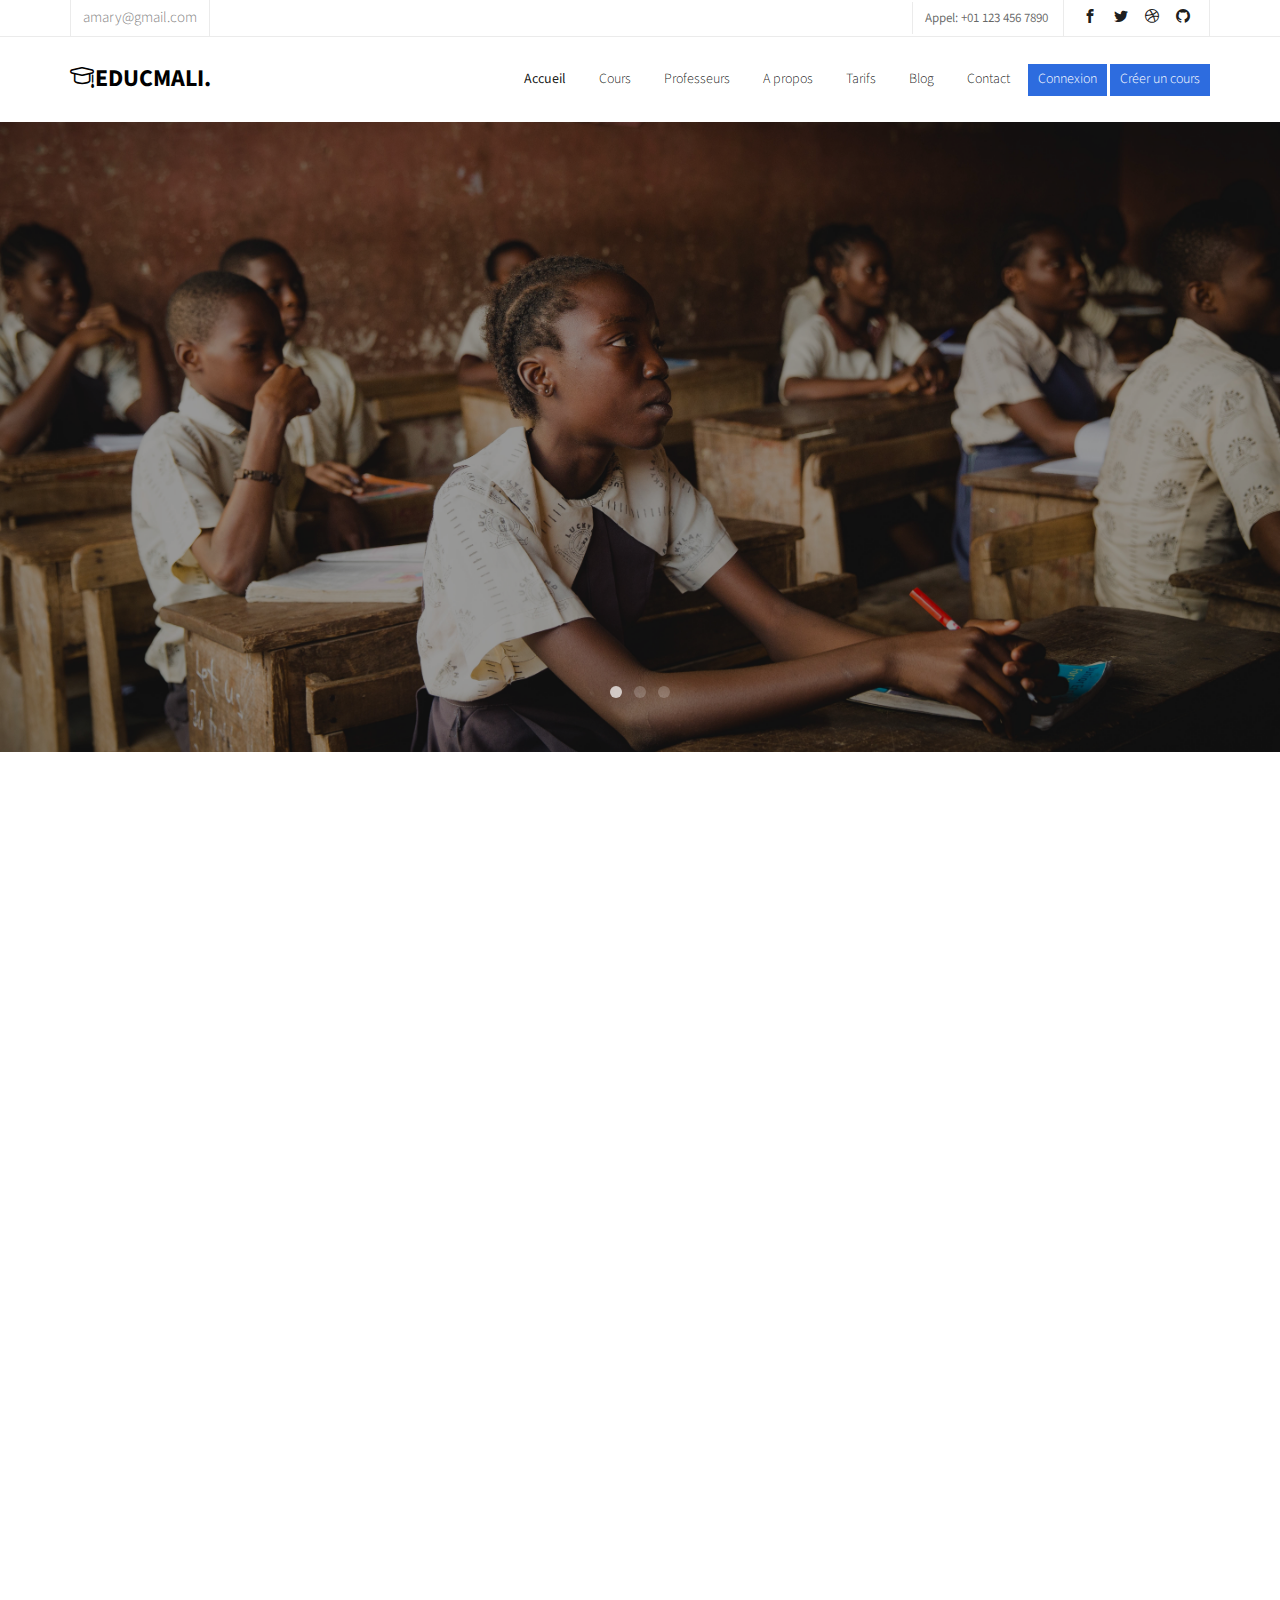
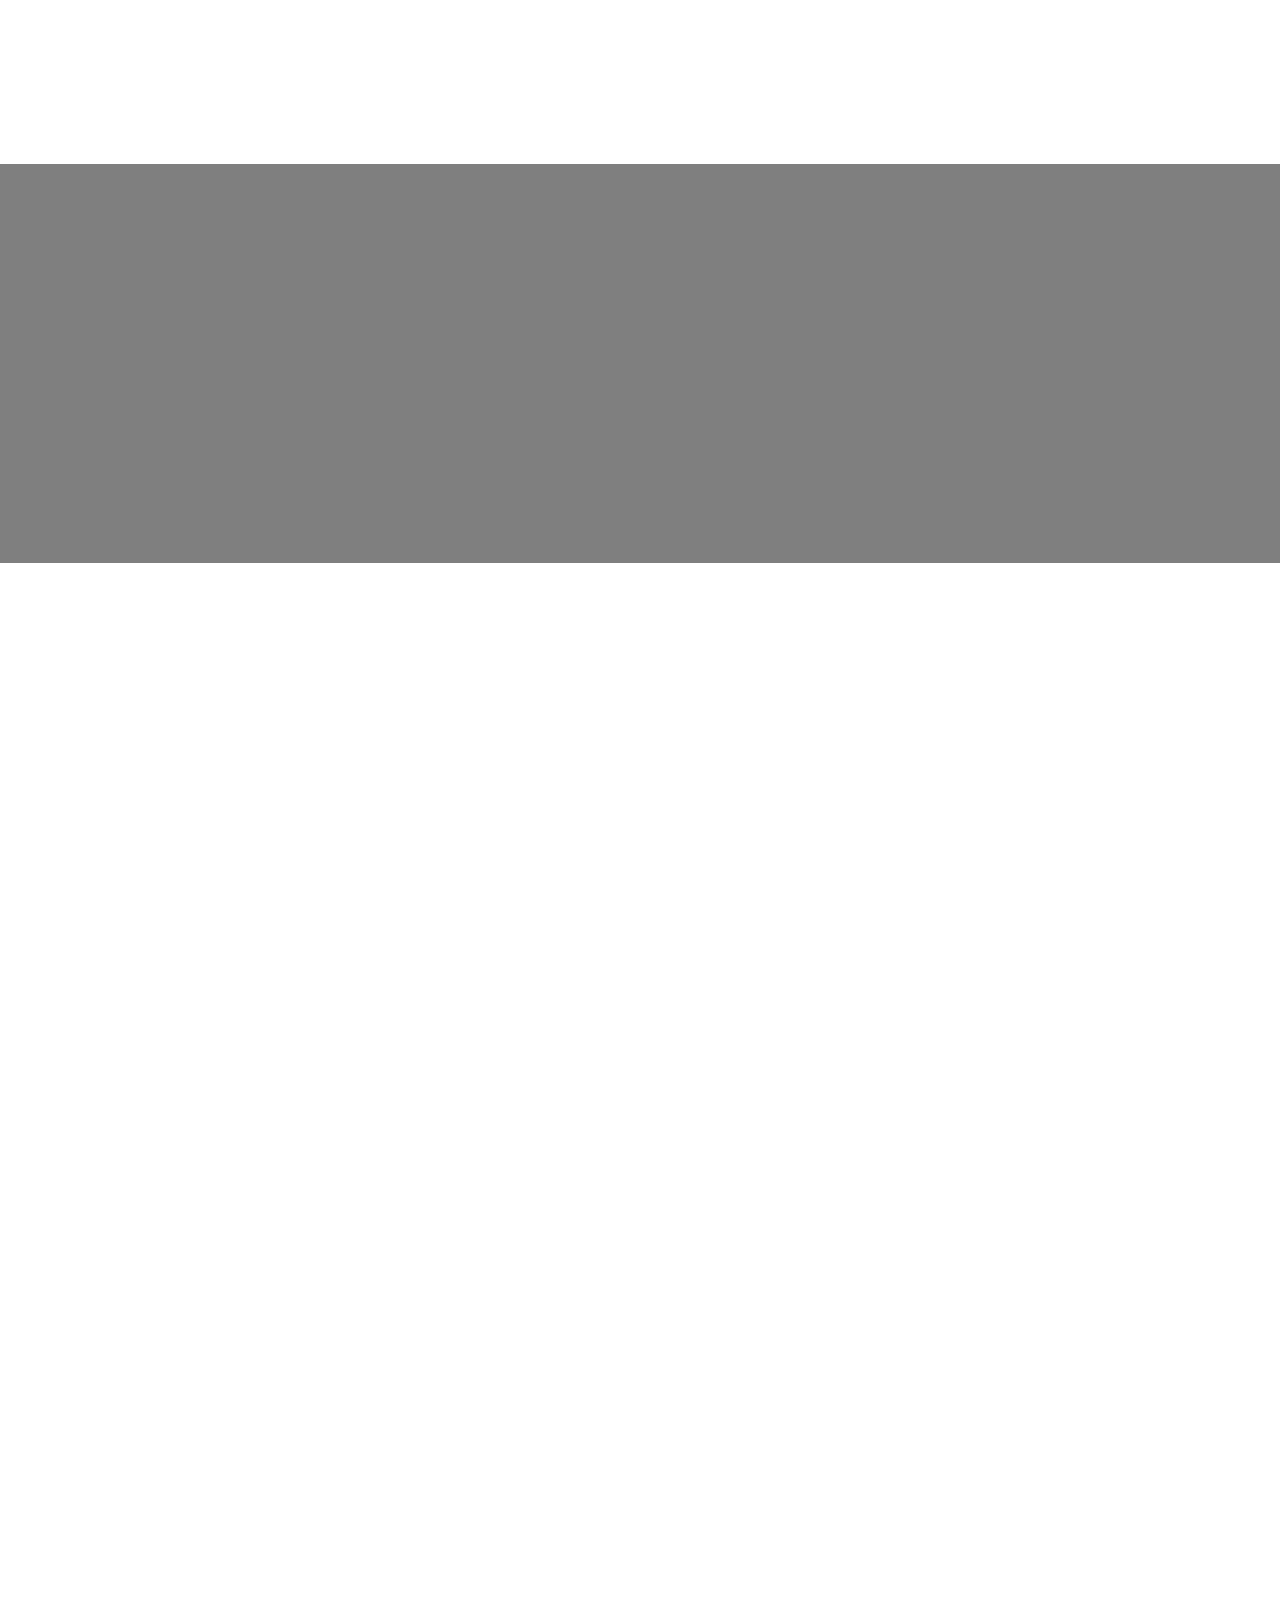
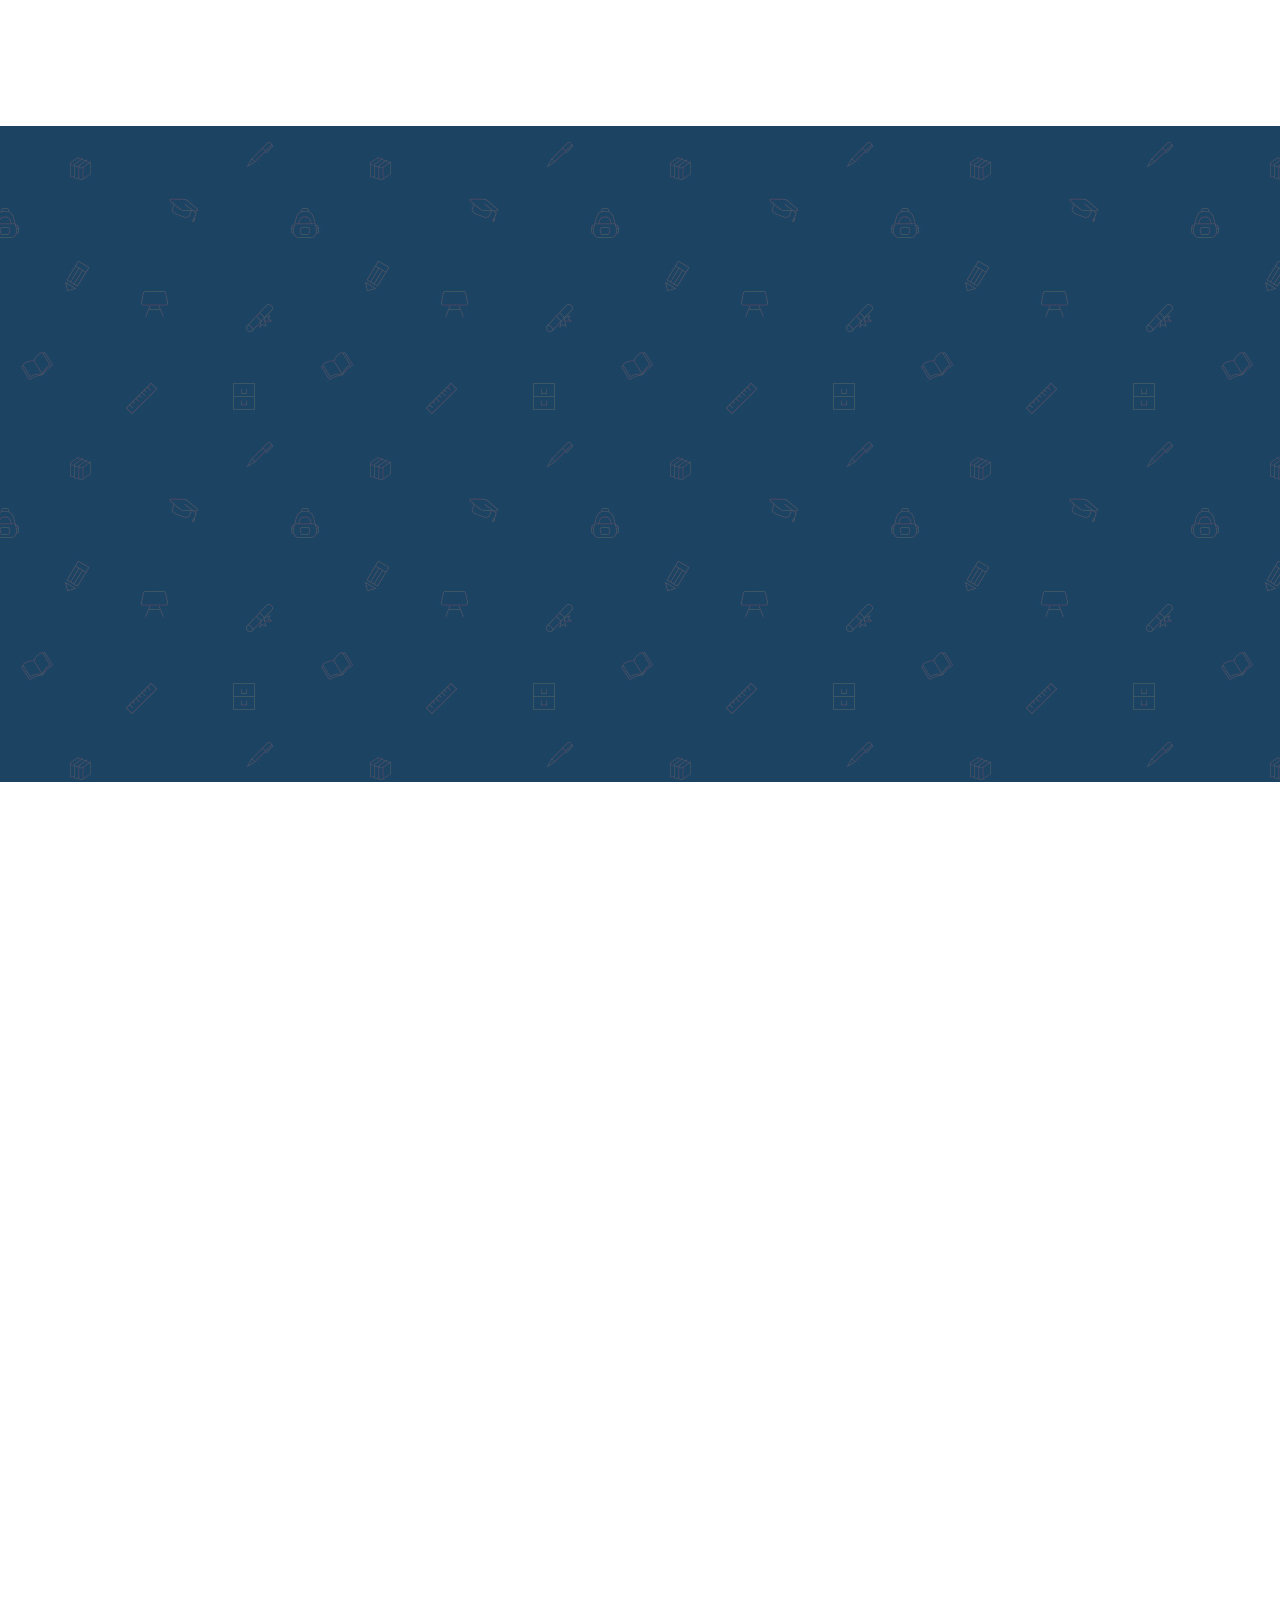
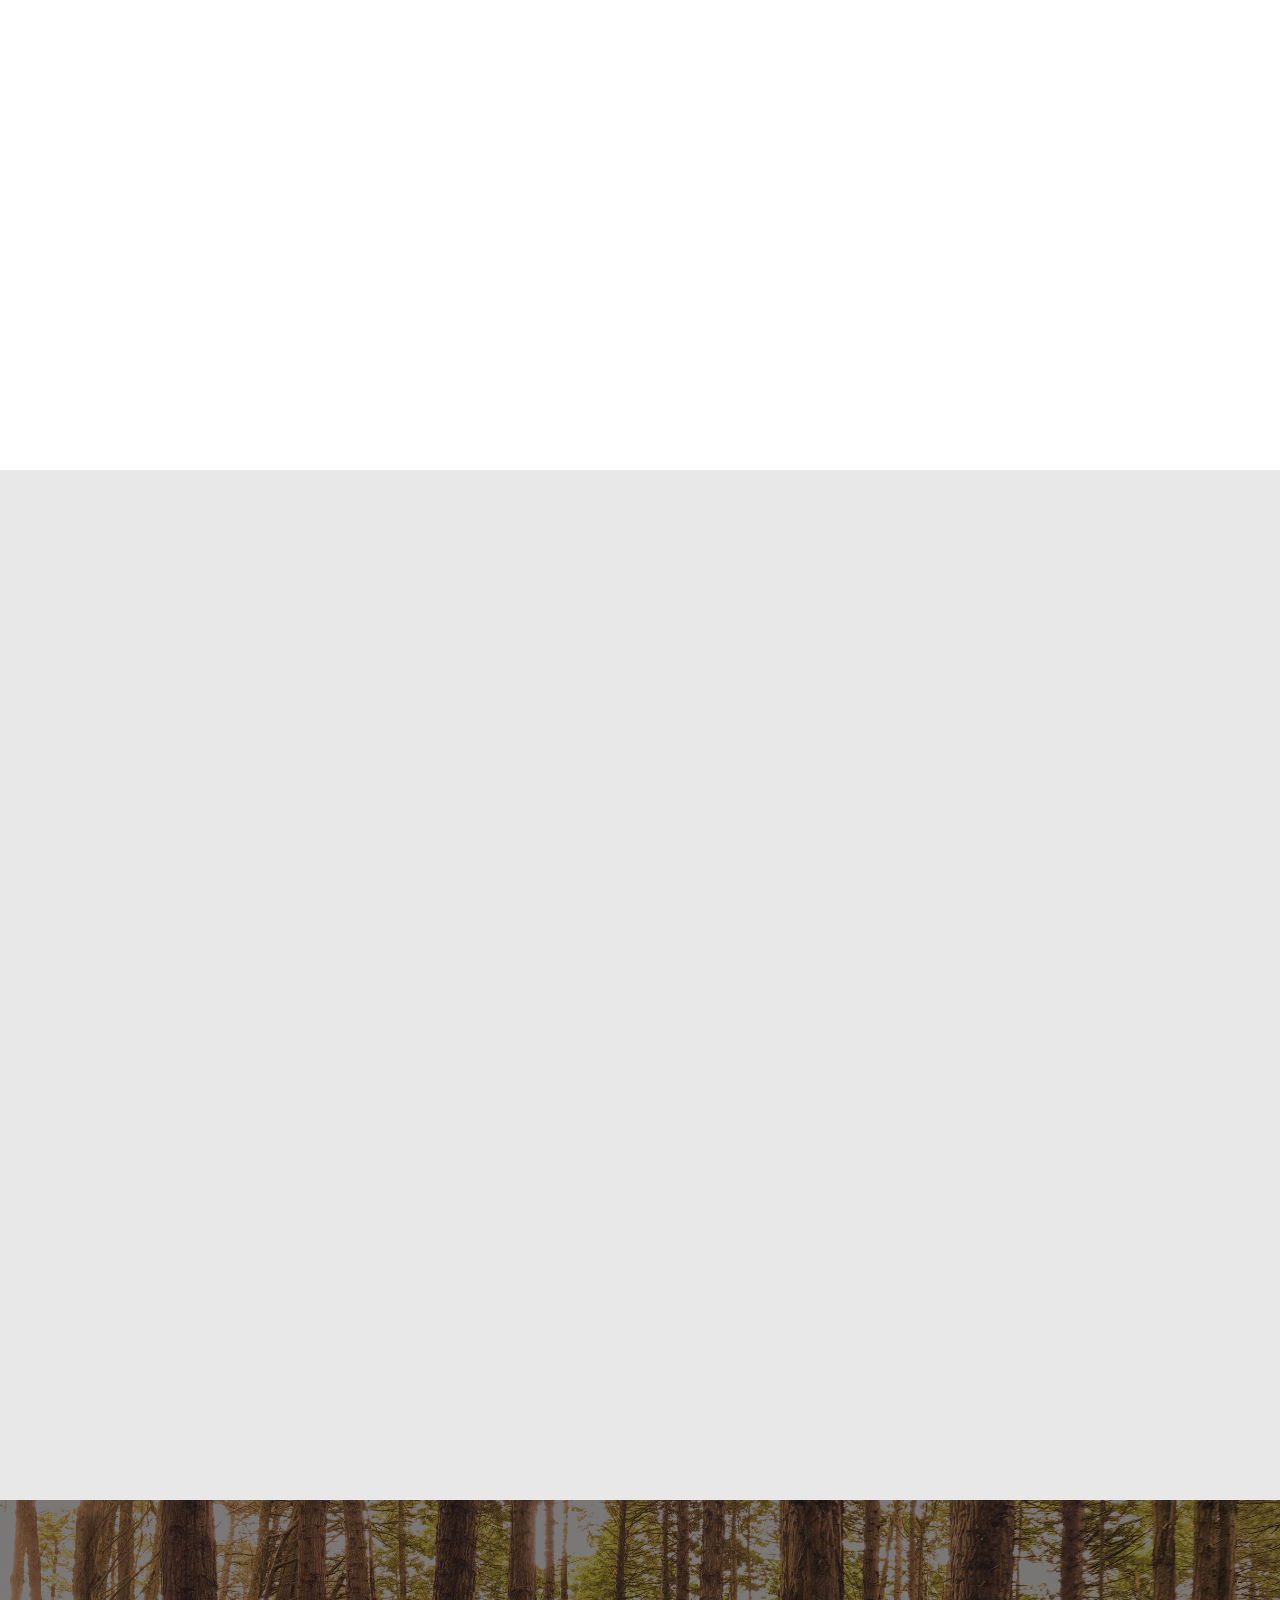
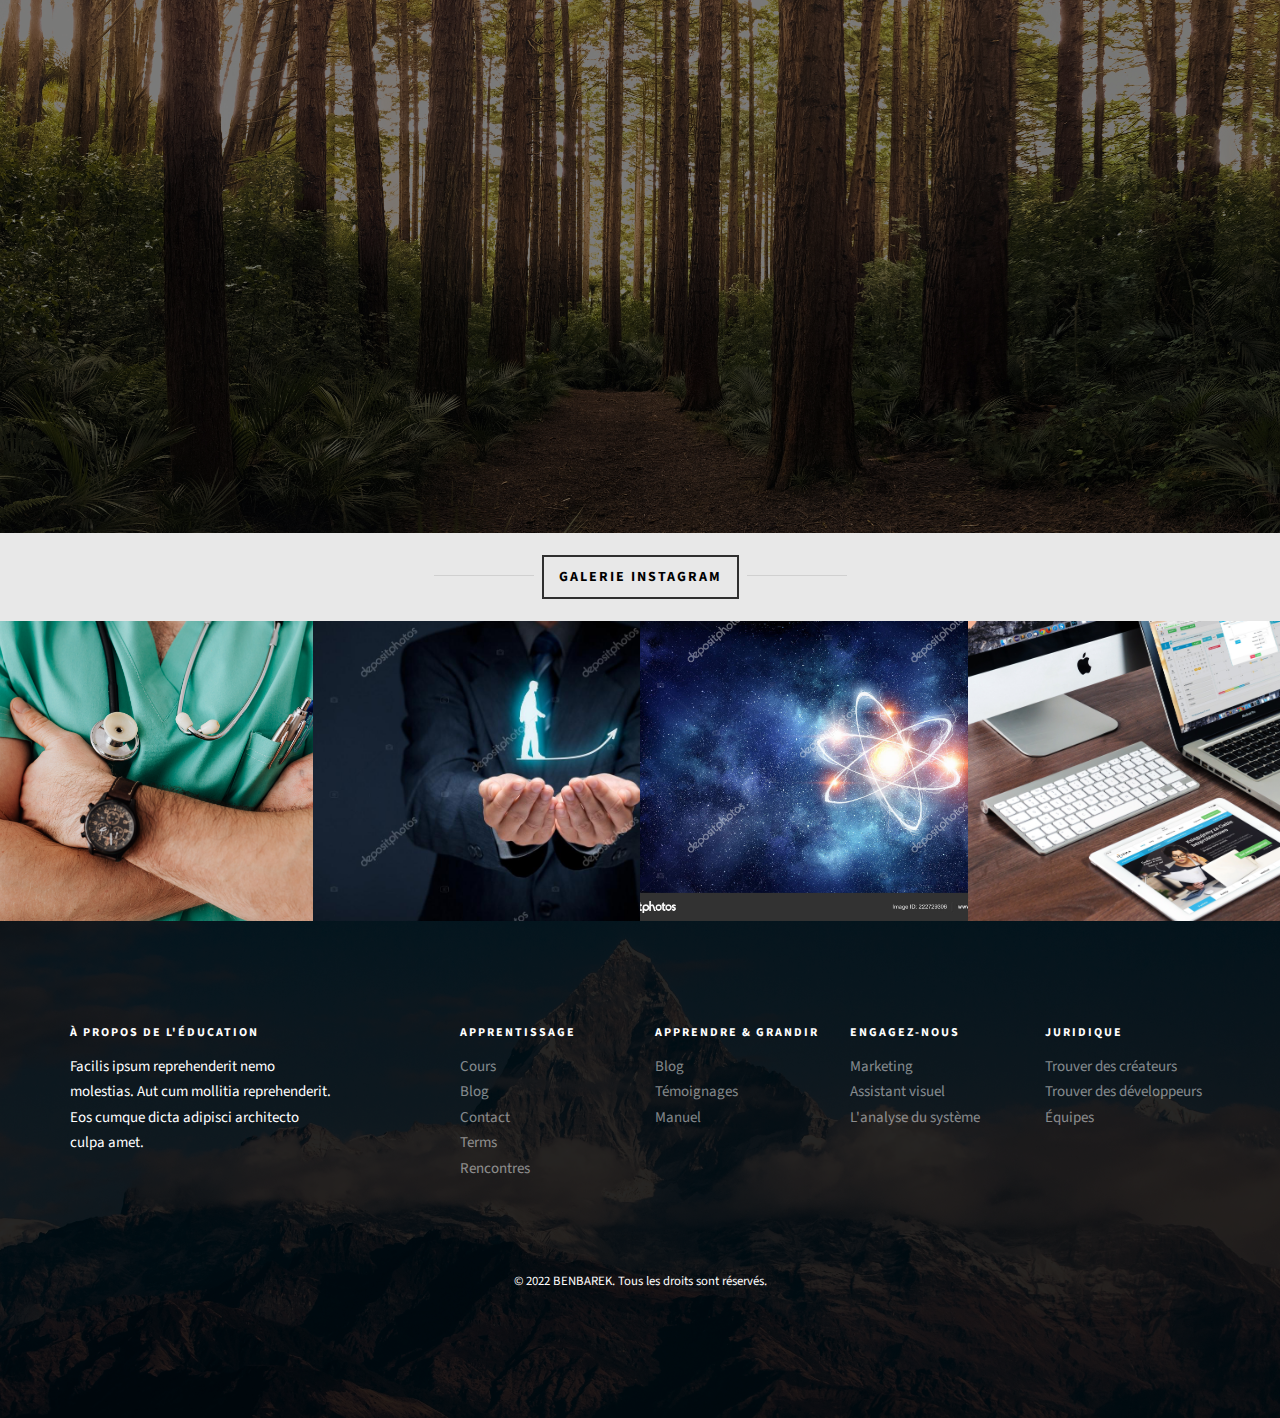
==== index.html @ ee0f5ca6 "tous" ====
<!DOCTYPE HTML>
<html lang="en">
	<head>
	<meta charset="utf-8">
	<meta http-equiv="X-UA-Compatible" content="IE=edge">
	<title>Accueil &mdash; EducMali.co</title>
	<meta name="viewport" content="width=device-width, initial-scale=1">
	<meta name="description" content="Free HTML5 Website Template by freehtml5.co" />
	<meta name="keywords" content="free website templates, free html5, free template, free bootstrap, free website template, html5, css3, mobile first, responsive" />
	<meta name="author" content="freehtml5.co" />

	<!-- 
	//////////////////////////////////////////////////////

	FREE HTML5 TEMPLATE 
	DESIGNED & DEVELOPED by FreeHTML5.co
		
	Website: 		http://freehtml5.co/
	Email: 			info@freehtml5.co
	Twitter: 		http://twitter.com/fh5co
	Facebook: 		https://www.facebook.com/fh5co

	//////////////////////////////////////////////////////
	 -->

  	<!-- Facebook and Twitter integration -->
	<meta property="og:title" content=""/>
	<meta property="og:image" content=""/>
	<meta property="og:url" content=""/>
	<meta property="og:site_name" content=""/>
	<meta property="og:description" content=""/>
	<meta name="twitter:title" content="" />
	<meta name="twitter:image" content="" />
	<meta name="twitter:url" content="" />
	<meta name="twitter:card" content="" />

	<link href="https://fonts.googleapis.com/css?family=Source+Sans+Pro:300,400,600,700" rel="stylesheet">
	<link href="https://fonts.googleapis.com/css?family=Roboto+Slab:300,400" rel="stylesheet">
	
	<!-- Animate.css -->
	<link rel="stylesheet" href="../css/animate.css">
	<!-- Icomoon Icon Fonts-->
	<link rel="stylesheet" href="../css/icomoon.css">
	<!-- Bootstrap  -->
	<link rel="stylesheet" href="../css/bootstrap.css">

	<!-- Magnific Popup -->
	<link rel="stylesheet" href="../css/magnific-popup.css">

	<!-- Owl Carousel  -->
	<link rel="stylesheet" href="../css/owl.carousel.min.css">
	<link rel="stylesheet" href="../css/owl.theme.default.min.css">

	<!-- Flexslider  -->
	<link rel="stylesheet" href="../css/flexslider.css">

	<!-- Pricing -->
	<link rel="stylesheet" href="../css/pricing.css">

	<!-- Theme style  -->
	<link rel="stylesheet" href="../css/style.css">

	<!-- Modernizr JS -->
	<script src="../js/modernizr-2.6.2.min.js"></script>
	<!-- FOR IE9 below -->
	<!--[if lt IE 9]>
	<script src="js/respond.min.js"></script>
	<![endif]-->

	</head>
	<body>
		
	<div class="fh5co-loader"></div>
	
	<div id="page">
	<nav class="fh5co-nav" role="navigation">
		<div class="top">
			<div class="container">
				<div class="row">
					<div class="col-xs-12 text-right">
						<p class="site">amary@gmail.com</p>
						<p class="num">Appel: +01 123 456 7890</p>
						<ul class="fh5co-social">
							<li><a href="#"><i class="icon-facebook2"></i></a></li>
							<li><a href="#"><i class="icon-twitter2"></i></a></li>
							<li><a href="#"><i class="icon-dribbble2"></i></a></li>
							<li><a href="#"><i class="icon-github"></i></a></li>
						</ul>
					</div>
				</div>
			</div>
		</div>
		<div class="top-menu">
			<div class="container">
				<div class="row">
					<div class="col-xs-2">
						<div id="fh5co-logo"><a href="index.html"><i class="icon-study"></i>Educ<span>Mali.</span></a></div>
					</div>
					<div class="col-xs-10 text-right menu-1">
						<ul>
							<li class="active"><a href="index.html">Accueil</a></li>
							<li><a href="pages/courses.html">Cours</a></li>
							<li><a href="pages/teacher.html">Professeurs</a></li>
							<li><a href="pages/about.html">A propos</a></li>
							<li><a href="pages/pricing.html">Tarifs</a></li>
							<li class="has-dropdown">
								<a href="pages/blog.html">Blog</a>
								<ul class="dropdown">
									<li><a href="#">Web Design</a></li>
									<li><a href="#">eCommerce</a></li>
									<li><a href="#">Branding</a></li>
									<li><a href="#">API</a></li>
								</ul>
							</li>
							<li><a href="contact.html">Contact</a></li>
							<li class="btn-cta"><a href="connexion.html"><span>Connexion</span></a></li>
							<li class="btn-cta"><a href="#"><span>Créer un cours</span></a></li>
						</ul>
					</div>
				</div>
				
			</div>
		</div>
	</nav>
	
	<aside id="fh5co-hero">
		<div class="flexslider">
			<ul class="slides">
		   	<li style="background-image: url(images/class.jpg);">
		   		<div class="overlay-gradient"></div>
		   		<div class="container">
		   			<div class="row">
			   			<div class="col-md-8 col-md-offset-2 text-center slider-text">
			   				<div class="slider-text-inner">
			   					<h1>Les racines de l'éducation sont amères, mais le fruit est doux</h1>
									<h2>Présenté par <a href="http://freehtml5.co/" target="_blank">AMARY</a></h2>
									<p><a class="btn btn-primary btn-lg" href="#">Commencez à apprendre maintenant!</a></p>
			   				</div>
			   			</div>
			   		</div>
		   		</div>
		   	</li>
		   	<li style="background-image: url(images/action.jpg);">
		   		<div class="overlay-gradient"></div>
		   		<div class="container">
		   			<div class="row">
			   			<div class="col-md-8 col-md-offset-2 text-center slider-text">
			   				<div class="slider-text-inner">
			   					<h1>Le grand but de l'éducation n'est pas la connaissance, mais l'action</h1>
									<h2>Présenté par <a href="http://freehtml5.co/" target="_blank">AMARY</a></h2>
									<p><a class="btn btn-primary btn-lg btn-learn" href="#">Commencez à apprendre maintenant!</a></p>
			   				</div>
			   			</div>
			   		</div>
		   		</div>
		   	</li>
		   	<li style="background-image: url(images/apprendre.jpg);">
		   		<div class="overlay-gradient"></div>
		   		<div class="container">
		   			<div class="row">
			   			<div class="col-md-8 col-md-offset-2 text-center slider-text">
			   				<div class="slider-text-inner">
			   					<h1>Nous vous aidons à apprendre de nouvelles choses</h1>
									<h2>Présenté par <a href="http://freehtml5.co/" target="_blank">AMARY</a></h2>
									<p><a class="btn btn-primary btn-lg btn-learn" href="#">Commencez à apprendre maintenant!</a></p>
			   				</div>
			   			</div>
			   		</div>
		   		</div>
		   	</li>		   	
		  	</ul>
	  	</div>
	</aside>

	<div id="fh5co-course-categories">
		<div class="container">
			<div class="row animate-box">
				<div class="col-md-6 col-md-offset-3 text-center fh5co-heading">
					<h2>Catégories de cours</h2>
					<p>Dignissimos asperiores vitae velit veniam totam fuga molestias accusamus alias autem provident. Odit ab aliquam dolor eius.</p>
				</div>
			</div>
			<div class="row">
				<div class="col-md-3 col-sm-6 text-center animate-box">
					<div class="services">
						<span class="icon">
							<i class="icon-shop"></i>
						</span>
						<div class="desc">
							<h3><a href="#">Business</a></h3>
							<p>Dignissimos asperiores vitae velit veniam totam fuga molestias accusamus alias autem provident. Odit ab aliquam dolor eius.</p>
						</div>
					</div>
				</div>
				<div class="col-md-3 col-sm-6 text-center animate-box">
					<div class="services">
						<span class="icon">
							<i class="icon-heart4"></i>
						</span>
						<div class="desc">
							<h3><a href="#">Santé &amp; Psychologie</a></h3>
							<p>Dignissimos asperiores vitae velit veniam totam fuga molestias accusamus alias autem provident. Odit ab aliquam dolor eius.</p>
						</div>
					</div>
				</div>
				<div class="col-md-3 col-sm-6 text-center animate-box">
					<div class="services">
						<span class="icon">
							<i class="icon-banknote"></i>
						</span>
						<div class="desc">
							<h3><a href="#">Comptabilité</a></h3>
							<p>Dignissimos asperiores vitae velit veniam totam fuga molestias accusamus alias autem provident. Odit ab aliquam dolor eius.</p>
						</div>
					</div>
				</div>
				<div class="col-md-3 col-sm-6 text-center animate-box">
					<div class="services">
						<span class="icon">
							<i class="icon-lab2"></i>
						</span>
						<div class="desc">
							<h3><a href="#">Science &amp; Technologie</a></h3>
							<p>Dignissimos asperiores vitae velit veniam totam fuga molestias accusamus alias autem provident. Odit ab aliquam dolor eius.</p>
						</div>
					</div>
				</div>
				<div class="col-md-3 col-sm-6 text-center animate-box">
					<div class="services">
						<span class="icon">
							<i class="icon-photo"></i>
						</span>
						<div class="desc">
							<h3><a href="#">Art &amp; Media</a></h3>
							<p>Dignissimos asperiores vitae velit veniam totam fuga molestias accusamus alias autem provident. Odit ab aliquam dolor eius.</p>
						</div>
					</div>
				</div>
				<div class="col-md-3 col-sm-6 text-center animate-box">
					<div class="services">
						<span class="icon">
							<i class="icon-home-outline"></i>
						</span>
						<div class="desc">
							<h3><a href="#">Immobilier</a></h3>
							<p>Dignissimos asperiores vitae velit veniam totam fuga molestias accusamus alias autem provident. Odit ab aliquam dolor eius.</p>
						</div>
					</div>
				</div>
				<div class="col-md-3 col-sm-6 text-center animate-box">
					<div class="services">
						<span class="icon">
							<i class="icon-bubble3"></i>
						</span>
						<div class="desc">
							<h3><a href="#">Langue</a></h3>
							<p>Dignissimos asperiores vitae velit veniam totam fuga molestias accusamus alias autem provident. Odit ab aliquam dolor eius.</p>
						</div>
					</div>
				</div>
				<div class="col-md-3 col-sm-6 text-center animate-box">
					<div class="services">
						<span class="icon">
							<i class="icon-world"></i>
						</span>
						<div class="desc">
							<h3><a href="#">Web &amp; Programmation</a></h3>
							<p>Dignissimos asperiores vitae velit veniam totam fuga molestias accusamus alias autem provident. Odit ab aliquam dolor eius.</p>
						</div>
					</div>
				</div>
			</div>
		</div>
	</div>

	<div id="fh5co-counter" class="fh5co-counters" style="background-image: url(images/montagne.jpg);" data-stellar-background-ratio="0.5">
		<div class="overlay"></div>
		<div class="container">
			<div class="row">
				<div class="col-md-10 col-md-offset-1">
					<div class="row">
						<div class="col-md-3 col-sm-6 text-center animate-box">
							<span class="icon"><i class="icon-world"></i></span>
							<span class="fh5co-counter js-counter" data-from="0" data-to="3297" data-speed="5000" data-refresh-interval="50"></span>
							<span class="fh5co-counter-label">Abonnés étrangers</span>
						</div>
						<div class="col-md-3 col-sm-6 text-center animate-box">
							<span class="icon"><i class="icon-study"></i></span>
							<span class="fh5co-counter js-counter" data-from="0" data-to="3700" data-speed="5000" data-refresh-interval="50"></span>
							<span class="fh5co-counter-label">Étudiants inscrits</span>
						</div>
						<div class="col-md-3 col-sm-6 text-center animate-box">
							<span class="icon"><i class="icon-bulb"></i></span>
							<span class="fh5co-counter js-counter" data-from="0" data-to="5034" data-speed="5000" data-refresh-interval="50"></span>
							<span class="fh5co-counter-label">Cours terminés</span>
						</div>
						<div class="col-md-3 col-sm-6 text-center animate-box">
							<span class="icon"><i class="icon-head"></i></span>
							<span class="fh5co-counter js-counter" data-from="0" data-to="1080" data-speed="5000" data-refresh-interval="50"></span>
							<span class="fh5co-counter-label">Professeurs Certifiés</span>
						</div>
					</div>
				</div>
			</div>
		</div>
	</div>

	<div id="fh5co-course">
		<div class="container">
			<div class="row animate-box">
				<div class="col-md-6 col-md-offset-3 text-center fh5co-heading">
					<h2>NOTRE COURS</h2>
					<p>Dignissimos asperiores vitae velit veniam totam fuga molestias accusamus alias autem provident. Odit ab aliquam dolor eius.</p>
				</div>
			</div>
			<div class="row">
				<div class="col-md-6 animate-box">
					<div class="course">
						<a href="#" class="course-img" style="background-image: url(images/web.jpg);">
						</a>
						<div class="desc">
							<h3><a href="#">Web Master</a></h3>
							<p>Dignissimos asperiores vitae velit veniam totam fuga molestias accusamus alias autem provident. Odit ab aliquam dolor eius molestias accusamus alias autem provident. Odit ab aliquam dolor eius.</p>
							<span><a href="#" class="btn btn-primary btn-sm btn-course">Prendre un cours</a></span>
						</div>
					</div>
				</div>
				<div class="col-md-6 animate-box">
					<div class="course">
						<a href="#" class="course-img" style="background-image: url(images/compt.jpg);">
						</a>
						<div class="desc">
							<h3><a href="#">Comptabilité &amp; d'entreprise</a></h3>
							<p>Dignissimos asperiores vitae velit veniam totam fuga molestias accusamus alias autem provident. Odit ab aliquam dolor eius molestias accusamus alias autem provident. Odit ab aliquam dolor eius.</p>
							<span><a href="#" class="btn btn-primary btn-sm btn-course">Prendre un cours</a></span>
						</div>
					</div>
				</div>
				<div class="col-md-6 animate-box">
					<div class="course">
						<a href="#" class="course-img" style="background-image: url(images/science.jpg);">
						</a>
						<div class="desc">
							<h3><a href="#">Technologie &amp; scientifique</a></h3>
							<p>Dignissimos asperiores vitae velit veniam totam fuga molestias accusamus alias autem provident. Odit ab aliquam dolor eius molestias accusamus alias autem provident. Odit ab aliquam dolor eius.</p>
							<span><a href="#" class="btn btn-primary btn-sm btn-course">Prendre un cours</a></span>
						</div>
					</div>
				</div>
				<div class="col-md-6 animate-box">
					<div class="course">
						<a href="#" class="course-img" style="background-image: url(images/sante.jpg);">
						</a>
						<div class="desc">
							<h3><a href="#">Santé &amp; Psychologie</a></h3>
							<p>Dignissimos asperiores vitae velit veniam totam fuga molestias accusamus alias autem provident. Odit ab aliquam dolor eius molestias accusamus alias autem provident. Odit ab aliquam dolor eius.</p>
							<span><a href="#" class="btn btn-primary btn-sm btn-course">Prendre un cours</a></span>
						</div>
					</div>
				</div>
			</div>
		</div>
	</div>

	<div id="fh5co-testimonial" style="background-image: url(images/school.jpg);">
		<div class="overlay"></div>
		<div class="container">
			<div class="row animate-box">
				<div class="col-md-6 col-md-offset-3 text-center fh5co-heading">
					<h2><span>TÉMOIGNAGES</span></h2>
				</div>
			</div>
			<div class="row">
				<div class="col-md-10 col-md-offset-1">
					<div class="row animate-box">
						<div class="owl-carousel owl-carousel-fullwidth">
							<div class="item">
								<div class="testimony-slide active text-center">
									<div class="user" style="background-image: url(images/mamary.jpg);"></div>
									<span>Mamary Sissoko<br><small>Etudiant</small></span>
									<blockquote>
										<p>&ldquo;Loin loin, derrière le mot montagnes, loin des pays Vokalia et Consonantia, vivent les textes aveugles. Séparés, ils vivent à Bookmarksgrove, juste au bord de la sémantique, un grand océan linguistique.&rdquo;</p>
									</blockquote>
								</div>
							</div>
							<div class="item">
								<div class="testimony-slide active text-center">
									<div class="user" style="background-image: url(images/moussa.jpg);"></div>
									<span>Moussa Cissé<br><small>Etudiant</small></span>
									<blockquote>
										<p>&ldquo;Séparés, ils vivent à Bookmarksgrove, juste au bord de la sémantique, un grand océan linguistique.&rdquo;</p>
									</blockquote>
								</div>
							</div>
							<div class="item">
								<div class="testimony-slide active text-center">
									<div class="user" style="background-image: url(images/amadou.jpg);"></div>
									<span>Amadou Maiga<br><small>Professeur</small></span>
									<blockquote>
										<p>&ldquo;Loin des pays Vokalia et Consonantia, là vivent les textes aveugles. Séparés, ils vivent à Bookmarksgrove, juste au bord de la sémantique, un grand océan linguistique.
											&rdquo;</p>
									</blockquote>
								</div>
							</div>
						</div>
					</div>
				</div>
			</div>
		</div>
	</div>

	<div id="fh5co-blog">
		<div class="container">
			<div class="row animate-box">
				<div class="col-md-8 col-md-offset-2 text-center fh5co-heading">
					<h2>Blog &amp; Événements</h2>
					<p>Dignissimos asperiores vitae velit veniam totam fuga molestias accusamus alias autem provident. Odit ab aliquam dolor eius.</p>
				</div>
			</div>
			<div class="row row-padded-mb">
				<div class="col-md-4 animate-box">
					<div class="fh5co-event">
						<div class="date text-center"><span>15<br>Mar.</span></div>
						<h3><a href="#">USA, International Triathlon Event</a></h3>
						<p>Far far away, behind the word mountains, far from the countries Vokalia and Consonantia, there live the blind texts.</p>
						<p><a href="#">Lire la suite</a></p>
					</div>
				</div>
				<div class="col-md-4 animate-box">
					<div class="fh5co-event">
						<div class="date text-center"><span>15<br>Mar.</span></div>
						<h3><a href="#">USA, International Triathlon Event</a></h3>
						<p>Far far away, behind the word mountains, far from the countries Vokalia and Consonantia, there live the blind texts.</p>
						<p><a href="#">Lire la suite</a></p>
					</div>
				</div>
				<div class="col-md-4 animate-box">
					<div class="fh5co-event">
						<div class="date text-center"><span>15<br>Mar.</span></div>
						<h3><a href="#">Nouvel appareil développé par Microsoft</a></h3>
						<p>Far far away, behind the word mountains, far from the countries Vokalia and Consonantia, there live the blind texts.</p>
						<p><a href="#">Lire la suite</a></p>
					</div>
				</div>
			</div>
			<div class="row">
				<div class="col-lg-4 col-md-4">
					<div class="fh5co-blog animate-box">
						<a href="#" class="blog-img-holder" style="background-image: url(images/project-1.jpg);"></a>
						<div class="blog-text">
							<h3><a href="#">Mode de vie sain</a></h3>
							<span class="posted_on">15 Janvier</span>
							<span class="comment"><a href="">21<i class="icon-speech-bubble"></i></a></span>
							<p>Far far away, behind the word mountains, far from the countries Vokalia and Consonantia, there live the blind texts.</p>
						</div> 
					</div>
				</div>
				<div class="col-lg-4 col-md-4">
					<div class="fh5co-blog animate-box">
						<a href="#" class="blog-img-holder" style="background-image: url(images/project-2.jpg);"></a>
						<div class="blog-text">
							<h3><a href="#">développement comportemental professionnel</a></h3>
							<span class="posted_on">15 Janvier</span>
							<span class="comment"><a href="">21<i class="icon-speech-bubble"></i></a></span>
							<p>Far far away, behind the word mountains, far from the countries Vokalia and Consonantia, there live the blind texts.</p>
						</div> 
					</div>
				</div>
				<div class="col-lg-4 col-md-4">
					<div class="fh5co-blog animate-box">
						<a href="#" class="blog-img-holder" style="background-image: url(images/project-3.jpg);"></a>
						<div class="blog-text">
							<h3><a href="#">noyau atomique fusion</a></h3>
							<span class="posted_on">15 Janvier</span>
							<span class="comment"><a href="">21<i class="icon-speech-bubble"></i></a></span>
							<p>Far far away, behind the word mountains, far from the countries Vokalia and Consonantia, there live the blind texts.</p>
						</div> 
					</div>
				</div>
			</div>
		</div>
	</div>

	<div id="fh5co-pricing" class="fh5co-bg-section">
		<div class="container">
			<div class="row animate-box">
				<div class="col-md-6 col-md-offset-3 text-center fh5co-heading">
					<h2>Programme &amp; Tarification</h2>
					<p>Dignissimos asperiores vitae velit veniam totam fuga molestias accusamus alias autem provident. Odit ab aliquam dolor eius.</p>
				</div>
			</div>
			<div class="row">
				<div class="pricing pricing--rabten">
					<div class="col-md-4 animate-box">
						<div class="pricing__item">
							<div class="wrap-price">
								 <!-- <div class="icon icon-user2"></div> -->
	                     <h3 class="pricing__title">Essai</h3>
	                     <!-- <p class="pricing__sentence">Single user license</p> -->
							</div>
                     <div class="pricing__price">
                        <span class="pricing__anim pricing__anim--1">
							0<span class="pricing__currency">Fcfa</span>
                        </span>
                        <span class="pricing__anim pricing__anim--2">
								<span class="pricing__period">par an</span>
                        </span>
                     </div>
                     <div class="wrap-price">
                     	<ul class="pricing__feature-list">
	                        <li class="pricing__feature">Essai d'un jour</li>
	                        <li class="pricing__feature">Cours limités</li>
	                        <li class="pricing__feature">3 leçons gratuites</li>
	                        <li class="pricing__feature">Pas de support</li>
	                        <li class="pricing__feature">Pas de tutoriel</li>
	                        <li class="pricing__feature">Pas de livre </li>
	                         <li class="pricing__feature">Utilisateur enregistré limité</li>
	                     </ul>
	                     <button class="pricing__action">Choisissez un forfait</button>
                     </div>
                  </div>
					</div>
					<div class="col-md-4 animate-box">
						<div class="pricing__item">
							<div class="wrap-price">
								<!-- <div class="icon icon-store"></div> -->
	                     <h3 class="pricing__title">Argent</h3>
	                     <!-- <p class="pricing__sentence">Up to 5 users</p> -->
							</div>
                     <div class="pricing__price">
                        <span class="pricing__anim pricing__anim--1">
							50 000<span class="pricing__currency">Fcfa</span>
                        </span>
                        <span class="pricing__anim pricing__anim--2">
								<span class="pricing__period">par an</span>
                        </span>
                     </div>
                     <div class="wrap-price">
                     	<ul class="pricing__feature-list">
	                        <li class="pricing__feature">Accès standard d'un an</li>
	                        <li class="pricing__feature">Cours limités</li>
	                        <li class="pricing__feature">300+ leçons</li>
	                        <li class="pricing__feature">Support aléatoire</li>
	                        <li class="pricing__feature">Afficher uniquement l'ebook</li>
	                        <li class="pricing__feature">Tutoriels standards</li>
	                         <li class="pricing__feature">Utilisateur enregistré illimité</li>
	                     </ul>
	                     <button class="pricing__action">CHOISISSEZ UN FORFAIT</button>
                     </div>
                 </div>
					</div>
					<div class="col-md-4 animate-box">
                  <div class="pricing__item">
                  	<div class="wrap-price">
                  		<!-- <div class="icon icon-home2"></div> -->
	                     <h3 class="pricing__title">Or</h3>
	                     <!-- <p class="pricing__sentence">Unlimited users</p> -->
							</div>
                     <div class="pricing__price">
                        <span class="pricing__anim pricing__anim--1">
							330 000<span class="pricing__currency">Fcfa</span>
                        </span>
                        <span class="pricing__anim pricing__anim--2">
								<span class="pricing__period">par an</span>
                        </span>
                     </div>
                     <div class="wrap-price">
                     	<ul class="pricing__feature-list">
	                        <li class="pricing__feature">Accès à vie</li>
	                        <li class="pricing__feature">Tous les cours illimités</li>
	                        <li class="pricing__feature">7000 leçons &amp; Plus</li>
	                        <li class="pricing__feature">Support gratuit</li>
	                        <li class="pricing__feature">Téléchargements gratuits d'ebooks</li>
	                        <li class="pricing__feature">Tutoriels Premium</li>
	                         <li class="pricing__feature">Utilisateur enregistré illimité</li>
	                     </ul>
	                     <button class="pricing__action">CHOISISSEZ UN FORFAIT</button>
                     </div>
                  </div>
               </div>
            </div>
			</div>
		</div>
	</div>

	<div id="fh5co-register" style="background-image: url(images/img_bg_2.jpg);">
		<div class="overlay"></div>
		<div class="row">
			<div class="col-md-8 col-md-offset-2 animate-box">
				<div class="date-counter text-center">
					<h2>Obtenez 400 cours en ligne gratuitement</h2>
					<h3>Par Mike Smith</h3>
					<div class="simply-countdown simply-countdown-one"></div>
					<p><strong>Offre limitée, dépêchez-vous!</strong></p>
					<p><a href="#" class="btn btn-primary btn-lg btn-reg">S'inscrire maintenant!</a></p>
				</div>
			</div>
		</div>
	</div>

	<div id="fh5co-gallery" class="fh5co-bg-section">
		<div class="row text-center">
			<h2><span>Galerie Instagram</span></h2>
		</div>
		<div class="row">
			<div class="col-md-3 col-padded">
				<a href="#" class="gallery" style="background-image: url(images/sante.jpg);"></a>
			</div>
			<div class="col-md-3 col-padded">
				<a href="#" class="gallery" style="background-image: url(images/project-2.jpg);"></a>
			</div>
			<div class="col-md-3 col-padded">
				<a href="#" class="gallery" style="background-image: url(images/project-3.jpg);"></a>
			</div>
			<div class="col-md-3 col-padded">
				<a href="#" class="gallery" style="background-image: url(images/web.jpg);"></a>
			</div>
		</div>
	</div>

	<footer id="fh5co-footer" role="contentinfo" style="background-image: url(images/montagne.jpg);">
		<div class="overlay"></div>
		<div class="container">
			<div class="row row-pb-md">
				<div class="col-md-3 fh5co-widget">
					<h3>À propos de l'éducation</h3>
					<p>Facilis ipsum reprehenderit nemo molestias. Aut cum mollitia reprehenderit. Eos cumque dicta adipisci architecto culpa amet.</p>
				</div>
				<div class="col-md-2 col-sm-4 col-xs-6 col-md-push-1 fh5co-widget">
					<h3>Apprentissage</h3>
					<ul class="fh5co-footer-links">
						<li><a href="#">Cours</a></li>
						<li><a href="#">Blog</a></li>
						<li><a href="#">Contact</a></li>
						<li><a href="#">Terms</a></li>
						<li><a href="#">Rencontres</a></li>
					</ul>
				</div>

				<div class="col-md-2 col-sm-4 col-xs-6 col-md-push-1 fh5co-widget">
					<h3>Apprendre &amp; Grandir</h3>
					<ul class="fh5co-footer-links">
						<li><a href="#">Blog</a></li>
						<li><a href="#">Témoignages</a></li>
						<li><a href="#">Manuel</a></li>
					</ul>
				</div>

				<div class="col-md-2 col-sm-4 col-xs-6 col-md-push-1 fh5co-widget">
					<h3>Engagez-nous</h3>
					<ul class="fh5co-footer-links">
						<li><a href="#">Marketing</a></li>
						<li><a href="#">Assistant visuel</a></li>
						<li><a href="#">L'analyse du système</a></li>
					</ul>
				</div>

				<div class="col-md-2 col-sm-4 col-xs-6 col-md-push-1 fh5co-widget">
					<h3>JURIDIQUE</h3>
					<ul class="fh5co-footer-links">
						<li><a href="#">Trouver des créateurs</a></li>
						<li><a href="#">Trouver des développeurs</a></li>
						<li><a href="#">Équipes</a></li>
					</ul>
				</div>
			</div>

			<div class="row copyright">
				<div class="col-md-12 text-center">
					<p>
						<small class="block">&copy; 2022 BENBAREK. Tous les droits sont réservés.</small> 
					</p>
				</div>
			</div>

		</div>
	</footer>
	</div>

	<div class="gototop js-top">
		<a href="#" class="js-gotop"><i class="icon-arrow-up"></i></a>
	</div>
	
	<!-- jQuery -->
	<script src="../js/jquery.min.js"></script>
	<!-- jQuery Easing -->
	<script src="../js/jquery.easing.1.3.js"></script>
	<!-- Bootstrap -->
	<script src="../js/bootstrap.min.js"></script>
	<!-- Waypoints -->
	<script src="../js/jquery.waypoints.min.js"></script>
	<!-- Stellar Parallax -->
	<script src="../js/jquery.stellar.min.js"></script>
	<!-- Carousel -->
	<script src="../js/owl.carousel.min.js"></script>
	<!-- Flexslider -->
	<script src="../js/jquery.flexslider-min.js"></script>
	<!-- countTo -->
	<script src="../js/jquery.countTo.js"></script>
	<!-- Magnific Popup -->
	<script src="../js/jquery.magnific-popup.min.js"></script>
	<script src="../js/magnific-popup-options.js"></script>
	<!-- Count Down -->
	<script src="../js/simplyCountdown.js"></script>
	<!-- Main -->
	<script src="../js/main.js"></script>
	<script>
    var d = new Date(new Date().getTime() + 1000 * 120 * 120 * 2000);

    // default example
    simplyCountdown('.simply-countdown-one', {
        year: d.getFullYear(),
        month: d.getMonth() + 1,
        day: d.getDate()
    });

    //jQuery example
    $('#simply-countdown-losange').simplyCountdown({
        year: d.getFullYear(),
        month: d.getMonth() + 1,
        day: d.getDate(),
        enableUtc: false
    });
	</script>
	</body>
</html>
---- css/icomoon.css ----
@font-face {
  font-family: 'icomoon';
  src:  url('fonts/icomoon.eot?6py85u');
  src:  url('fonts/icomoon.eot?6py85u#iefix') format('embedded-opentype'),
    url('fonts/icomoon.ttf?6py85u') format('truetype'),
    url('fonts/icomoon.woff?6py85u') format('woff'),
    url('fonts/icomoon.svg?6py85u#icomoon') format('svg');
  font-weight: normal;
  font-style: normal;
}

[class^="icon-"], [class*=" icon-"] {
  /* use !important to prevent issues with browser extensions that change fonts */
  font-family: 'icomoon' !important;
  speak: none;
  font-style: normal;
  font-weight: normal;
  font-variant: normal;
  text-transform: none;
  line-height: 1;

  /* Better Font Rendering =========== */
  -webkit-font-smoothing: antialiased;
  -moz-osx-font-smoothing: grayscale;
}

.icon-times:before {
  content: "\e930";
}
.icon-tick:before {
  content: "\e931";
}
.icon-plus:before {
  content: "\e932";
}
.icon-minus:before {
  content: "\e933";
}
.icon-equals:before {
  content: "\e934";
}
.icon-divide:before {
  content: "\e935";
}
.icon-chevron-right:before {
  content: "\e936";
}
.icon-chevron-left:before {
  content: "\e937";
}
.icon-arrow-right-thick:before {
  content: "\e938";
}
.icon-arrow-left-thick:before {
  content: "\e939";
}
.icon-th-small:before {
  content: "\e93a";
}
.icon-th-menu:before {
  content: "\e93b";
}
.icon-th-list:before {
  content: "\e93c";
}
.icon-th-large:before {
  content: "\e93d";
}
.icon-home:before {
  content: "\e93e";
}
.icon-arrow-forward:before {
  content: "\e93f";
}
.icon-arrow-back:before {
  content: "\e940";
}
.icon-rss:before {
  content: "\e941";
}
.icon-location:before {
  content: "\e942";
}
.icon-link:before {
  content: "\e943";
}
.icon-image:before {
  content: "\e944";
}
.icon-arrow-up-thick:before {
  content: "\e945";
}
.icon-arrow-down-thick:before {
  content: "\e946";
}
.icon-starburst:before {
  content: "\e947";
}
.icon-starburst-outline:before {
  content: "\e948";
}
.icon-star3:before {
  content: "\e949";
}
.icon-flow-children:before {
  content: "\e94a";
}
.icon-export:before {
  content: "\e94b";
}
.icon-delete2:before {
  content: "\e94c";
}
.icon-delete-outline:before {
  content: "\e94d";
}
.icon-cloud-storage:before {
  content: "\e94e";
}
.icon-wi-fi:before {
  content: "\e94f";
}
.icon-heart:before {
  content: "\e950";
}
.icon-flash:before {
  content: "\e951";
}
.icon-cancel:before {
  content: "\e952";
}
.icon-backspace:before {
  content: "\e953";
}
.icon-attachment:before {
  content: "\e954";
}
.icon-arrow-move:before {
  content: "\e955";
}
.icon-warning:before {
  content: "\e956";
}
.icon-user:before {
  content: "\e957";
}
.icon-radar:before {
  content: "\e958";
}
.icon-lock-open:before {
  content: "\e959";
}
.icon-lock-closed:before {
  content: "\e95a";
}
.icon-location-arrow:before {
  content: "\e95b";
}
.icon-info:before {
  content: "\e95c";
}
.icon-user-delete:before {
  content: "\e95d";
}
.icon-user-add:before {
  content: "\e95e";
}
.icon-media-pause:before {
  content: "\e95f";
}
.icon-group:before {
  content: "\e960";
}
.icon-chart-pie:before {
  content: "\e961";
}
.icon-chart-line:before {
  content: "\e962";
}
.icon-chart-bar:before {
  content: "\e963";
}
.icon-chart-area:before {
  content: "\e964";
}
.icon-video:before {
  content: "\e965";
}
.icon-point-of-interest:before {
  content: "\e966";
}
.icon-infinity:before {
  content: "\e967";
}
.icon-globe:before {
  content: "\e968";
}
.icon-eye:before {
  content: "\e969";
}
.icon-cog:before {
  content: "\e96a";
}
.icon-camera:before {
  content: "\e96b";
}
.icon-upload:before {
  content: "\e96c";
}
.icon-scissors:before {
  content: "\e96d";
}
.icon-refresh:before {
  content: "\e96e";
}
.icon-pin:before {
  content: "\e96f";
}
.icon-key:before {
  content: "\e970";
}
.icon-info-large:before {
  content: "\e971";
}
.icon-eject:before {
  content: "\e972";
}
.icon-download:before {
  content: "\e973";
}
.icon-zoom:before {
  content: "\e974";
}
.icon-zoom-out:before {
  content: "\e975";
}
.icon-zoom-in:before {
  content: "\e976";
}
.icon-sort-numerically:before {
  content: "\e977";
}
.icon-sort-alphabetically:before {
  content: "\e978";
}
.icon-input-checked:before {
  content: "\e979";
}
.icon-calender:before {
  content: "\e97a";
}
.icon-world2:before {
  content: "\e97b";
}
.icon-notes:before {
  content: "\e97c";
}
.icon-code:before {
  content: "\e97d";
}
.icon-arrow-sync:before {
  content: "\e97e";
}
.icon-arrow-shuffle:before {
  content: "\e97f";
}
.icon-arrow-repeat:before {
  content: "\e980";
}
.icon-arrow-minimise:before {
  content: "\e981";
}
.icon-arrow-maximise:before {
  content: "\e982";
}
.icon-arrow-loop:before {
  content: "\e983";
}
.icon-anchor:before {
  content: "\e984";
}
.icon-spanner:before {
  content: "\e985";
}
.icon-puzzle:before {
  content: "\e986";
}
.icon-power:before {
  content: "\e987";
}
.icon-plane:before {
  content: "\e988";
}
.icon-pi:before {
  content: "\e989";
}
.icon-phone:before {
  content: "\e98a";
}
.icon-microphone2:before {
  content: "\e98b";
}
.icon-media-rewind:before {
  content: "\e98c";
}
.icon-flag:before {
  content: "\e98d";
}
.icon-adjust-brightness:before {
  content: "\e98e";
}
.icon-waves:before {
  content: "\e98f";
}
.icon-social-twitter:before {
  content: "\e990";
}
.icon-social-facebook:before {
  content: "\e991";
}
.icon-social-dribbble:before {
  content: "\e992";
}
.icon-media-stop:before {
  content: "\e993";
}
.icon-media-record:before {
  content: "\e994";
}
.icon-media-play:before {
  content: "\e995";
}
.icon-media-fast-forward:before {
  content: "\e996";
}
.icon-media-eject:before {
  content: "\e997";
}
.icon-social-vimeo:before {
  content: "\e998";
}
.icon-social-tumbler:before {
  content: "\e999";
}
.icon-social-skype:before {
  content: "\e99a";
}
.icon-social-pinterest:before {
  content: "\e99b";
}
.icon-social-linkedin:before {
  content: "\e99c";
}
.icon-social-last-fm:before {
  content: "\e99d";
}
.icon-social-github:before {
  content: "\e99e";
}
.icon-social-flickr:before {
  content: "\e99f";
}
.icon-at:before {
  content: "\e9a0";
}
.icon-times-outline:before {
  content: "\e9a1";
}
.icon-plus-outline:before {
  content: "\e9a2";
}
.icon-minus-outline:before {
  content: "\e9a3";
}
.icon-tick-outline:before {
  content: "\e9a4";
}
.icon-th-large-outline:before {
  content: "\e9a5";
}
.icon-equals-outline:before {
  content: "\e9a6";
}
.icon-divide-outline:before {
  content: "\e9a7";
}
.icon-chevron-right-outline:before {
  content: "\e9a8";
}
.icon-chevron-left-outline:before {
  content: "\e9a9";
}
.icon-arrow-right-outline:before {
  content: "\e9aa";
}
.icon-arrow-left-outline:before {
  content: "\e9ab";
}
.icon-th-small-outline:before {
  content: "\e9ac";
}
.icon-th-menu-outline:before {
  content: "\e9ad";
}
.icon-th-list-outline:before {
  content: "\e9ae";
}
.icon-news2:before {
  content: "\e9b1";
}
.icon-home-outline:before {
  content: "\e9b2";
}
.icon-arrow-up-outline:before {
  content: "\e9b3";
}
.icon-arrow-forward-outline:before {
  content: "\e9b4";
}
.icon-arrow-down-outline:before {
  content: "\e9b5";
}
.icon-arrow-back-outline:before {
  content: "\e9b6";
}
.icon-trash3:before {
  content: "\e9b7";
}
.icon-rss-outline:before {
  content: "\e9b8";
}
.icon-message:before {
  content: "\e9b9";
}
.icon-location-outline:before {
  content: "\e9ba";
}
.icon-link-outline:before {
  content: "\e9bb";
}
.icon-image-outline:before {
  content: "\e9bc";
}
.icon-export-outline:before {
  content: "\e9bd";
}
.icon-cross:before {
  content: "\e9be";
}
.icon-wi-fi-outline:before {
  content: "\e9bf";
}
.icon-star-outline:before {
  content: "\e9c0";
}
.icon-media-pause-outline:before {
  content: "\e9c1";
}
.icon-mail:before {
  content: "\e9c2";
}
.icon-heart-outline:before {
  content: "\e9c3";
}
.icon-flash-outline:before {
  content: "\e9c4";
}
.icon-cancel-outline:before {
  content: "\e9c5";
}
.icon-beaker:before {
  content: "\e9c6";
}
.icon-arrow-move-outline:before {
  content: "\e9c7";
}
.icon-watch2:before {
  content: "\e9c8";
}
.icon-warning-outline:before {
  content: "\e9c9";
}
.icon-time:before {
  content: "\e9ca";
}
.icon-radar-outline:before {
  content: "\e9cb";
}
.icon-lock-open-outline:before {
  content: "\e9cc";
}
.icon-location-arrow-outline:before {
  content: "\e9cd";
}
.icon-info-outline:before {
  content: "\e9ce";
}
.icon-backspace-outline:before {
  content: "\e9cf";
}
.icon-attachment-outline:before {
  content: "\e9d0";
}
.icon-user-outline:before {
  content: "\e9d1";
}
.icon-user-delete-outline:before {
  content: "\e9d2";
}
.icon-user-add-outline:before {
  content: "\e9d3";
}
.icon-lock-closed-outline:before {
  content: "\e9d4";
}
.icon-group-outline:before {
  content: "\e9d5";
}
.icon-chart-pie-outline:before {
  content: "\e9d6";
}
.icon-chart-line-outline:before {
  content: "\e9d7";
}
.icon-chart-bar-outline:before {
  content: "\e9d8";
}
.icon-chart-area-outline:before {
  content: "\e9d9";
}
.icon-video-outline:before {
  content: "\e9da";
}
.icon-point-of-interest-outline:before {
  content: "\e9db";
}
.icon-map:before {
  content: "\e9dc";
}
.icon-key-outline:before {
  content: "\e9dd";
}
.icon-infinity-outline:before {
  content: "\e9de";
}
.icon-globe-outline:before {
  content: "\e9df";
}
.icon-eye-outline:before {
  content: "\e9e0";
}
.icon-cog-outline:before {
  content: "\e9e1";
}
.icon-camera-outline:before {
  content: "\e9e2";
}
.icon-upload-outline:before {
  content: "\e9e3";
}
.icon-support:before {
  content: "\e9e4";
}
.icon-scissors-outline:before {
  content: "\e9e5";
}
.icon-refresh-outline:before {
  content: "\e9e6";
}
.icon-info-large-outline:before {
  content: "\e9e7";
}
.icon-eject-outline:before {
  content: "\e9e8";
}
.icon-download-outline:before {
  content: "\e9e9";
}
.icon-battery-mid:before {
  content: "\e9ea";
}
.icon-battery-low:before {
  content: "\e9eb";
}
.icon-battery-high:before {
  content: "\e9ec";
}
.icon-zoom-outline:before {
  content: "\e9ed";
}
.icon-zoom-out-outline:before {
  content: "\e9ee";
}
.icon-zoom-in-outline:before {
  content: "\e9ef";
}
.icon-tag3:before {
  content: "\e9f0";
}
.icon-tabs-outline:before {
  content: "\e9f1";
}
.icon-pin-outline:before {
  content: "\e9f2";
}
.icon-message-typing:before {
  content: "\e9f3";
}
.icon-directions:before {
  content: "\e9f4";
}
.icon-battery-full:before {
  content: "\e9f5";
}
.icon-battery-charge:before {
  content: "\e9f6";
}
.icon-pipette:before {
  content: "\e9f7";
}
.icon-pencil:before {
  content: "\e9f8";
}
.icon-folder:before {
  content: "\e9f9";
}
.icon-folder-delete:before {
  content: "\e9fa";
}
.icon-folder-add:before {
  content: "\e9fb";
}
.icon-edit:before {
  content: "\e9fc";
}
.icon-document:before {
  content: "\e9fd";
}
.icon-document-delete:before {
  content: "\e9fe";
}
.icon-document-add:before {
  content: "\e9ff";
}
.icon-brush:before {
  content: "\ea00";
}
.icon-thumbs-up:before {
  content: "\ea01";
}
.icon-thumbs-down:before {
  content: "\ea02";
}
.icon-pen:before {
  content: "\ea03";
}
.icon-sort-numerically-outline:before {
  content: "\ea04";
}
.icon-sort-alphabetically-outline:before {
  content: "\ea05";
}
.icon-social-last-fm-circular:before {
  content: "\ea06";
}
.icon-social-github-circular:before {
  content: "\ea07";
}
.icon-compass:before {
  content: "\ea08";
}
.icon-bookmark:before {
  content: "\ea09";
}
.icon-input-checked-outline:before {
  content: "\ea0a";
}
.icon-code-outline:before {
  content: "\ea0b";
}
.icon-calender-outline:before {
  content: "\ea0c";
}
.icon-business-card:before {
  content: "\ea0d";
}
.icon-arrow-up:before {
  content: "\ea0e";
}
.icon-arrow-sync-outline:before {
  content: "\ea0f";
}
.icon-arrow-right:before {
  content: "\ea10";
}
.icon-arrow-repeat-outline:before {
  content: "\ea11";
}
.icon-arrow-loop-outline:before {
  content: "\ea12";
}
.icon-arrow-left:before {
  content: "\ea13";
}
.icon-flow-switch:before {
  content: "\ea14";
}
.icon-flow-parallel:before {
  content: "\ea15";
}
.icon-flow-merge:before {
  content: "\ea16";
}
.icon-document-text:before {
  content: "\ea17";
}
.icon-clipboard:before {
  content: "\ea18";
}
.icon-calculator:before {
  content: "\ea19";
}
.icon-arrow-minimise-outline:before {
  content: "\ea1a";
}
.icon-arrow-maximise-outline:before {
  content: "\ea1b";
}
.icon-arrow-down:before {
  content: "\ea1c";
}
.icon-gift:before {
  content: "\ea1d";
}
.icon-film:before {
  content: "\ea1e";
}
.icon-database:before {
  content: "\ea1f";
}
.icon-bell:before {
  content: "\ea20";
}
.icon-anchor-outline:before {
  content: "\ea21";
}
.icon-adjust-contrast:before {
  content: "\ea22";
}
.icon-world-outline:before {
  content: "\ea23";
}
.icon-shopping-bag:before {
  content: "\ea24";
}
.icon-power-outline:before {
  content: "\ea25";
}
.icon-notes-outline:before {
  content: "\ea26";
}
.icon-device-tablet:before {
  content: "\ea27";
}
.icon-device-phone:before {
  content: "\ea28";
}
.icon-device-laptop:before {
  content: "\ea29";
}
.icon-device-desktop:before {
  content: "\ea2a";
}
.icon-briefcase:before {
  content: "\ea2b";
}
.icon-stopwatch:before {
  content: "\ea2c";
}
.icon-spanner-outline:before {
  content: "\ea2d";
}
.icon-puzzle-outline:before {
  content: "\ea2e";
}
.icon-printer:before {
  content: "\ea2f";
}
.icon-pi-outline:before {
  content: "\ea30";
}
.icon-lightbulb:before {
  content: "\ea31";
}
.icon-flag-outline:before {
  content: "\ea32";
}
.icon-contacts:before {
  content: "\ea33";
}
.icon-archive2:before {
  content: "\ea34";
}
.icon-weather-stormy:before {
  content: "\ea35";
}
.icon-weather-shower:before {
  content: "\ea36";
}
.icon-weather-partly-sunny:before {
  content: "\ea37";
}
.icon-weather-downpour:before {
  content: "\ea38";
}
.icon-weather-cloudy:before {
  content: "\ea39";
}
.icon-plane-outline:before {
  content: "\ea3a";
}
.icon-phone-outline:before {
  content: "\ea3b";
}
.icon-microphone-outline:before {
  content: "\ea3c";
}
.icon-weather-windy:before {
  content: "\ea3d";
}
.icon-weather-windy-cloudy:before {
  content: "\ea3e";
}
.icon-weather-sunny:before {
  content: "\ea3f";
}
.icon-weather-snow:before {
  content: "\ea40";
}
.icon-weather-night:before {
  content: "\ea41";
}
.icon-media-stop-outline:before {
  content: "\ea42";
}
.icon-media-rewind-outline:before {
  content: "\ea43";
}
.icon-media-record-outline:before {
  content: "\ea44";
}
.icon-media-play-outline:before {
  content: "\ea45";
}
.icon-media-fast-forward-outline:before {
  content: "\ea46";
}
.icon-media-eject-outline:before {
  content: "\ea47";
}
.icon-wine:before {
  content: "\ea48";
}
.icon-waves-outline:before {
  content: "\ea49";
}
.icon-ticket:before {
  content: "\ea4a";
}
.icon-tags:before {
  content: "\ea4b";
}
.icon-plug:before {
  content: "\ea4c";
}
.icon-headphones:before {
  content: "\ea4d";
}
.icon-credit-card:before {
  content: "\ea4e";
}
.icon-coffee:before {
  content: "\ea4f";
}
.icon-book:before {
  content: "\ea50";
}
.icon-beer:before {
  content: "\ea51";
}
.icon-volume2:before {
  content: "\ea52";
}
.icon-volume-up:before {
  content: "\ea53";
}
.icon-volume-mute:before {
  content: "\ea54";
}
.icon-volume-down:before {
  content: "\ea55";
}
.icon-social-vimeo-circular:before {
  content: "\ea56";
}
.icon-social-twitter-circular:before {
  content: "\ea57";
}
.icon-social-pinterest-circular:before {
  content: "\ea58";
}
.icon-social-linkedin-circular:before {
  content: "\ea59";
}
.icon-social-facebook-circular:before {
  content: "\ea5a";
}
.icon-social-dribbble-circular:before {
  content: "\ea5b";
}
.icon-tree:before {
  content: "\ea5c";
}
.icon-thermometer2:before {
  content: "\ea5d";
}
.icon-social-tumbler-circular:before {
  content: "\ea5e";
}
.icon-social-skype-outline:before {
  content: "\ea5f";
}
.icon-social-flickr-circular:before {
  content: "\ea60";
}
.icon-social-at-circular:before {
  content: "\ea61";
}
.icon-shopping-cart:before {
  content: "\ea62";
}
.icon-messages:before {
  content: "\ea63";
}
.icon-leaf:before {
  content: "\ea64";
}
.icon-feather:before {
  content: "\ea65";
}
.icon-eye2:before {
  content: "\e064";
}
.icon-paper-clip:before {
  content: "\e065";
}
.icon-mail5:before {
  content: "\e066";
}
.icon-toggle:before {
  content: "\e067";
}
.icon-layout:before {
  content: "\e068";
}
.icon-link2:before {
  content: "\e069";
}
.icon-bell2:before {
  content: "\e06a";
}
.icon-lock3:before {
  content: "\e06b";
}
.icon-unlock:before {
  content: "\e06c";
}
.icon-ribbon2:before {
  content: "\e06d";
}
.icon-image2:before {
  content: "\e06e";
}
.icon-signal:before {
  content: "\e06f";
}
.icon-target3:before {
  content: "\e070";
}
.icon-clipboard3:before {
  content: "\e071";
}
.icon-clock3:before {
  content: "\e072";
}
.icon-watch:before {
  content: "\e073";
}
.icon-air-play:before {
  content: "\e074";
}
.icon-camera3:before {
  content: "\e075";
}
.icon-video2:before {
  content: "\e076";
}
.icon-disc:before {
  content: "\e077";
}
.icon-printer3:before {
  content: "\e078";
}
.icon-monitor:before {
  content: "\e079";
}
.icon-server:before {
  content: "\e07a";
}
.icon-cog2:before {
  content: "\e07b";
}
.icon-heart3:before {
  content: "\e07c";
}
.icon-paragraph:before {
  content: "\e07d";
}
.icon-align-justify:before {
  content: "\e07e";
}
.icon-align-left:before {
  content: "\e07f";
}
.icon-align-center:before {
  content: "\e080";
}
.icon-align-right:before {
  content: "\e081";
}
.icon-book2:before {
  content: "\e082";
}
.icon-layers2:before {
  content: "\e083";
}
.icon-stack2:before {
  content: "\e084";
}
.icon-stack-2:before {
  content: "\e085";
}
.icon-paper:before {
  content: "\e086";
}
.icon-paper-stack:before {
  content: "\e087";
}
.icon-search3:before {
  content: "\e088";
}
.icon-zoom-in2:before {
  content: "\e089";
}
.icon-zoom-out2:before {
  content: "\e08a";
}
.icon-reply2:before {
  content: "\e08b";
}
.icon-circle-plus:before {
  content: "\e08c";
}
.icon-circle-minus:before {
  content: "\e08d";
}
.icon-circle-check:before {
  content: "\e08e";
}
.icon-circle-cross:before {
  content: "\e08f";
}
.icon-square-plus:before {
  content: "\e090";
}
.icon-square-minus:before {
  content: "\e091";
}
.icon-square-check:before {
  content: "\e092";
}
.icon-square-cross:before {
  content: "\e093";
}
.icon-microphone:before {
  content: "\e094";
}
.icon-record:before {
  content: "\e095";
}
.icon-skip-back:before {
  content: "\e096";
}
.icon-rewind:before {
  content: "\e097";
}
.icon-play4:before {
  content: "\e098";
}
.icon-pause3:before {
  content: "\e099";
}
.icon-stop3:before {
  content: "\e09a";
}
.icon-fast-forward:before {
  content: "\e09b";
}
.icon-skip-forward:before {
  content: "\e09c";
}
.icon-shuffle2:before {
  content: "\e09d";
}
.icon-repeat:before {
  content: "\e09e";
}
.icon-folder2:before {
  content: "\e09f";
}
.icon-umbrella:before {
  content: "\e0a0";
}
.icon-moon:before {
  content: "\e0a1";
}
.icon-thermometer:before {
  content: "\e0a2";
}
.icon-drop:before {
  content: "\e0a3";
}
.icon-sun2:before {
  content: "\e0a4";
}
.icon-cloud3:before {
  content: "\e0a5";
}
.icon-cloud-upload2:before {
  content: "\e0a6";
}
.icon-cloud-download2:before {
  content: "\e0a7";
}
.icon-upload4:before {
  content: "\e0a8";
}
.icon-download4:before {
  content: "\e0a9";
}
.icon-location3:before {
  content: "\e0aa";
}
.icon-location-2:before {
  content: "\e0ab";
}
.icon-map3:before {
  content: "\e0ac";
}
.icon-battery:before {
  content: "\e0ad";
}
.icon-head:before {
  content: "\e0ae";
}
.icon-briefcase3:before {
  content: "\e0af";
}
.icon-speech-bubble:before {
  content: "\e0b0";
}
.icon-anchor2:before {
  content: "\e0b1";
}
.icon-globe2:before {
  content: "\e0b2";
}
.icon-box:before {
  content: "\e0b3";
}
.icon-reload:before {
  content: "\e0b4";
}
.icon-share3:before {
  content: "\e0b5";
}
.icon-marquee:before {
  content: "\e0b6";
}
.icon-marquee-plus:before {
  content: "\e0b7";
}
.icon-marquee-minus:before {
  content: "\e0b8";
}
.icon-tag:before {
  content: "\e0b9";
}
.icon-power2:before {
  content: "\e0ba";
}
.icon-command2:before {
  content: "\e0bb";
}
.icon-alt:before {
  content: "\e0bc";
}
.icon-esc:before {
  content: "\e0bd";
}
.icon-bar-graph:before {
  content: "\e0be";
}
.icon-bar-graph-2:before {
  content: "\e0bf";
}
.icon-pie-graph:before {
  content: "\e0c0";
}
.icon-star:before {
  content: "\e0c1";
}
.icon-arrow-left3:before {
  content: "\e0c2";
}
.icon-arrow-right3:before {
  content: "\e0c3";
}
.icon-arrow-up3:before {
  content: "\e0c4";
}
.icon-arrow-down3:before {
  content: "\e0c5";
}
.icon-volume:before {
  content: "\e0c6";
}
.icon-mute:before {
  content: "\e0c7";
}
.icon-content-right:before {
  content: "\e100";
}
.icon-content-left:before {
  content: "\e101";
}
.icon-grid2:before {
  content: "\e102";
}
.icon-grid-2:before {
  content: "\e103";
}
.icon-columns:before {
  content: "\e104";
}
.icon-loader:before {
  content: "\e105";
}
.icon-bag:before {
  content: "\e106";
}
.icon-ban:before {
  content: "\e107";
}
.icon-flag3:before {
  content: "\e108";
}
.icon-trash:before {
  content: "\e109";
}
.icon-expand2:before {
  content: "\e110";
}
.icon-contract:before {
  content: "\e111";
}
.icon-maximize:before {
  content: "\e112";
}
.icon-minimize:before {
  content: "\e113";
}
.icon-plus2:before {
  content: "\e114";
}
.icon-minus2:before {
  content: "\e115";
}
.icon-check:before {
  content: "\e116";
}
.icon-cross2:before {
  content: "\e117";
}
.icon-move:before {
  content: "\e118";
}
.icon-delete:before {
  content: "\e119";
}
.icon-menu5:before {
  content: "\e120";
}
.icon-archive:before {
  content: "\e121";
}
.icon-inbox:before {
  content: "\e122";
}
.icon-outbox:before {
  content: "\e123";
}
.icon-file:before {
  content: "\e124";
}
.icon-file-add:before {
  content: "\e125";
}
.icon-file-subtract:before {
  content: "\e126";
}
.icon-help:before {
  content: "\e127";
}
.icon-open:before {
  content: "\e128";
}
.icon-ellipsis:before {
  content: "\e129";
}
.icon-heart4:before {
  content: "\e900";
}
.icon-cloud4:before {
  content: "\e901";
}
.icon-star2:before {
  content: "\e902";
}
.icon-tv2:before {
  content: "\e903";
}
.icon-sound:before {
  content: "\e904";
}
.icon-video3:before {
  content: "\e905";
}
.icon-trash2:before {
  content: "\e906";
}
.icon-user2:before {
  content: "\e907";
}
.icon-key3:before {
  content: "\e908";
}
.icon-search4:before {
  content: "\e909";
}
.icon-settings:before {
  content: "\e90a";
}
.icon-camera4:before {
  content: "\e90b";
}
.icon-tag2:before {
  content: "\e90c";
}
.icon-lock4:before {
  content: "\e90d";
}
.icon-bulb:before {
  content: "\e90e";
}
.icon-pen2:before {
  content: "\e90f";
}
.icon-diamond:before {
  content: "\e910";
}
.icon-display2:before {
  content: "\e911";
}
.icon-location4:before {
  content: "\e912";
}
.icon-eye3:before {
  content: "\e913";
}
.icon-bubble3:before {
  content: "\e914";
}
.icon-stack3:before {
  content: "\e915";
}
.icon-cup:before {
  content: "\e916";
}
.icon-phone3:before {
  content: "\e917";
}
.icon-news:before {
  content: "\e918";
}
.icon-mail6:before {
  content: "\e919";
}
.icon-like:before {
  content: "\e91a";
}
.icon-photo:before {
  content: "\e91b";
}
.icon-note:before {
  content: "\e91c";
}
.icon-clock4:before {
  content: "\e91d";
}
.icon-paperplane:before {
  content: "\e91e";
}
.icon-params:before {
  content: "\e91f";
}
.icon-banknote:before {
  content: "\e920";
}
.icon-data:before {
  content: "\e921";
}
.icon-music2:before {
  content: "\e922";
}
.icon-megaphone2:before {
  content: "\e923";
}
.icon-study:before {
  content: "\e924";
}
.icon-lab2:before {
  content: "\e925";
}
.icon-food:before {
  content: "\e926";
}
.icon-t-shirt:before {
  content: "\e927";
}
.icon-fire2:before {
  content: "\e928";
}
.icon-clip:before {
  content: "\e929";
}
.icon-shop:before {
  content: "\e92a";
}
.icon-calendar3:before {
  content: "\e92b";
}
.icon-wallet2:before {
  content: "\e92c";
}
.icon-vynil:before {
  content: "\e92d";
}
.icon-truck2:before {
  content: "\e92e";
}
.icon-world:before {
  content: "\e92f";
}
.icon-spinner6:before {
  content: "\e9af";
}
.icon-spinner7:before {
  content: "\e9b0";
}
.icon-amazon:before {
  content: "\eab7";
}
.icon-google:before {
  content: "\eab8";
}
.icon-google2:before {
  content: "\eab9";
}
.icon-google3:before {
  content: "\eaba";
}
.icon-google-plus:before {
  content: "\eabb";
}
.icon-google-plus2:before {
  content: "\eabc";
}
.icon-google-plus3:before {
  content: "\eabd";
}
.icon-hangouts:before {
  content: "\eabe";
}
.icon-google-drive:before {
  content: "\eabf";
}
.icon-facebook2:before {
  content: "\eac0";
}
.icon-facebook22:before {
  content: "\eac1";
}
.icon-instagram:before {
  content: "\eac2";
}
.icon-whatsapp:before {
  content: "\eac3";
}
.icon-spotify:before {
  content: "\eac4";
}
.icon-telegram:before {
  content: "\eac5";
}
.icon-twitter2:before {
  content: "\eac6";
}
.icon-vine:before {
  content: "\eac7";
}
.icon-vk:before {
  content: "\eac8";
}
.icon-renren:before {
  content: "\eac9";
}
.icon-sina-weibo:before {
  content: "\eaca";
}
.icon-rss2:before {
  content: "\eacb";
}
.icon-rss22:before {
  content: "\eacc";
}
.icon-youtube:before {
  content: "\eacd";
}
.icon-youtube2:before {
  content: "\eace";
}
.icon-twitch:before {
  content: "\eacf";
}
.icon-vimeo:before {
  content: "\ead0";
}
.icon-vimeo2:before {
  content: "\ead1";
}
.icon-lanyrd:before {
  content: "\ead2";
}
.icon-flickr:before {
  content: "\ead3";
}
.icon-flickr2:before {
  content: "\ead4";
}
.icon-flickr3:before {
  content: "\ead5";
}
.icon-flickr4:before {
  content: "\ead6";
}
.icon-dribbble2:before {
  content: "\ead7";
}
.icon-behance:before {
  content: "\ead8";
}
.icon-behance2:before {
  content: "\ead9";
}
.icon-deviantart:before {
  content: "\eada";
}
.icon-500px:before {
  content: "\eadb";
}
.icon-steam:before {
  content: "\eadc";
}
.icon-steam2:before {
  content: "\eadd";
}
.icon-dropbox:before {
  content: "\eade";
}
.icon-onedrive:before {
  content: "\eadf";
}
.icon-github:before {
  content: "\eae0";
}
.icon-npm:before {
  content: "\eae1";
}
.icon-basecamp:before {
  content: "\eae2";
}
.icon-trello:before {
  content: "\eae3";
}
.icon-wordpress:before {
  content: "\eae4";
}
.icon-joomla:before {
  content: "\eae5";
}
.icon-ello:before {
  content: "\eae6";
}
.icon-blogger:before {
  content: "\eae7";
}
.icon-blogger2:before {
  content: "\eae8";
}
.icon-tumblr2:before {
  content: "\eae9";
}
.icon-tumblr22:before {
  content: "\eaea";
}
.icon-yahoo:before {
  content: "\eaeb";
}
.icon-yahoo2:before {
  content: "\eaec";
}
.icon-tux:before {
  content: "\eaed";
}
.icon-appleinc:before {
  content: "\eaee";
}
.icon-finder:before {
  content: "\eaef";
}
.icon-android:before {
  content: "\eaf0";
}
.icon-windows:before {
  content: "\eaf1";
}
.icon-windows8:before {
  content: "\eaf2";
}
.icon-soundcloud:before {
  content: "\eaf3";
}
.icon-soundcloud2:before {
  content: "\eaf4";
}
.icon-skype:before {
  content: "\eaf5";
}
.icon-reddit:before {
  content: "\eaf6";
}
.icon-hackernews:before {
  content: "\eaf7";
}
.icon-wikipedia:before {
  content: "\eaf8";
}
.icon-linkedin2:before {
  content: "\eaf9";
}
.icon-linkedin22:before {
  content: "\eafa";
}
.icon-lastfm:before {
  content: "\eafb";
}
.icon-lastfm2:before {
  content: "\eafc";
}
.icon-delicious:before {
  content: "\eafd";
}
.icon-stumbleupon:before {
  content: "\eafe";
}
.icon-stumbleupon2:before {
  content: "\eaff";
}
.icon-stackoverflow:before {
  content: "\eb00";
}
.icon-pinterest:before {
  content: "\eb01";
}
.icon-pinterest2:before {
  content: "\eb02";
}
.icon-xing:before {
  content: "\eb03";
}
.icon-xing2:before {
  content: "\eb04";
}
.icon-flattr:before {
  content: "\eb05";
}
.icon-foursquare:before {
  content: "\eb06";
}
.icon-yelp:before {
  content: "\eb07";
}
.icon-paypal:before {
  content: "\eb08";
}
.icon-chrome:before {
  content: "\eb09";
}
.icon-firefox:before {
  content: "\eb0a";
}
.icon-IE:before {
  content: "\eb0b";
}
.icon-edge:before {
  content: "\eb0c";
}
.icon-safari:before {
  content: "\eb0d";
}
.icon-opera:before {
  content: "\eb0e";
}
.icon-file-pdf:before {
  content: "\eb0f";
}
.icon-file-openoffice:before {
  content: "\eb10";
}
.icon-file-word:before {
  content: "\eb11";
}
.icon-file-excel:before {
  content: "\eb12";
}
.icon-libreoffice:before {
  content: "\eb13";
}
.icon-html-five:before {
  content: "\eb14";
}
.icon-html-five2:before {
  content: "\eb15";
}
.icon-css3:before {
  content: "\eb16";
}
.icon-git:before {
  content: "\eb17";
}
.icon-codepen:before {
  content: "\eb18";
}
.icon-svg:before {
  content: "\eb19";
}
.icon-IcoMoon:before {
  content: "\eb1a";
}
---- css/pricing.css ----
/* Common styles */

.pricing {
	display: -webkit-flex;
	display: flex;
	-webkit-flex-wrap: wrap;
	flex-wrap: wrap;
	-webkit-justify-content: center;
	justify-content: center;
	width: 100%;
	margin: 0 auto 3em;
}

.pricing__item {
	position: relative;
	display: -webkit-flex;
	display: flex;
	-webkit-flex-direction: column;
	flex-direction: column;
	-webkit-align-items: stretch;
	align-items: stretch;
	text-align: center;
	-webkit-flex: 0 1 330px;
	flex: 0 1 330px;
	
	background: #fff;
	/*-webkit-box-shadow: 0px 2px 5px 0px rgba(0,0,0,0.06);
	-moz-box-shadow: 0px 2px 5px 0px rgba(0,0,0,0.06);
	box-shadow: 0px 2px 5px 0px rgba(0,0,0,0.06);*/
}

.pricing__feature-list {
	text-align: left;
}

.pricing__action {
	color: inherit;
	border: none;
	background: none;
	width: 100%;
}

.pricing__action:focus {
	outline: none;
}

/* Individual styles */

/* Rabten */
.pricing--rabten .pricing__item {
	/*padding: 2em 4em;*/
	cursor: default;
	color: #262b38;
	/*max-width: 320px;*/
}

.pricing--rabten .pricing__item:nth-child(2) {
	border-right: 1px solid rgba(139, 144, 157, 0.18);
	border-left: 1px solid rgba(139, 144, 157, 0.18);
}

.pricing--rabten .pricing__title {
	font-size: 18px;
	margin: 0 0;
}

.pricing--rabten .icon {
	font-size: 2.5em;
	color: #8b909d;
	-webkit-transition: color 0.3s;
	transition: color 0.3s;
}

.pricing--rabten .pricing__item:hover .icon {
	color: #FF9000;
}

.pricing--rabten .pricing__price {
	font-size: 3em;
	font-weight: 400;
	/*margin: 0.5em 0 0.75em;*/
	overflow: hidden;
	padding: .1em 0;
	background: rgba(0,0,0,.03)
}

.pricing--rabten .pricing__currency {
	font-size: 20px;
	vertical-align: super;
}

.pricing--rabten .pricing__period {
	font-size: 0.35em;
	color: #8b909d;
}

.pricing--rabten .pricing__anim {
	display: inline-block;
	position: relative;
}

.pricing--rabten .pricing__item:hover .pricing__anim {
	-webkit-animation: moveUp 0.4s forwards;
	animation: moveUp 0.4s forwards;
	-webkit-animation-timing-function: cubic-bezier(0.7, 0, 0.3, 1);
	animation-timing-function: cubic-bezier(0.7, 0, 0.3, 1);
}

.pricing--rabten .pricing__item:hover .pricing__anim--2 {
	-webkit-animation-delay: 0.05s;
	animation-delay: 0.05s;
}

@-webkit-keyframes moveUp {
	50% { -webkit-transform: translate3d(0,-100%,0); transform: translate3d(0,-100%,0); }
	51% { opacity: 0; -webkit-transform: translate3d(0,-100%,0); transform: translate3d(0,-100%,0); }
	52% { opacity: 1; -webkit-transform: translate3d(0,100%,0); transform: translate3d(0,100%,0); }
	100% { -webkit-transform: translate3d(0,0,0); transform: translate3d(0,0,0); }
}

@keyframes moveUp {
	50% { -webkit-transform: translate3d(0,-100%,0); transform: translate3d(0,-100%,0); }
	51% { opacity: 0; -webkit-transform: translate3d(0,-100%,0); transform: translate3d(0,-100%,0); }
	52% { opacity: 1; -webkit-transform: translate3d(0,100%,0); transform: translate3d(0,100%,0); }
	100% { -webkit-transform: translate3d(0,0,0); transform: translate3d(0,0,0); }
}

.pricing--rabten .pricing__sentence {
	margin: 0 0 1em 0;
	padding: 0 0 0.5em;
	color: #8b909d;
	font-size: 14px;
}

.pricing--rabten .pricing__feature-list {
	font-size: 16px;
	margin: 0;
	/*padding: 0.25em 0 2.5em;*/
	list-style: none;
	text-align: center;
	color: #8b909d;
	padding: 0 0 2em 0;
}

.pricing--rabten .pricing__action {
	width: 60%
	margin: 0 auto;
	font-weight: bold;
	text-transform: uppercase;;
	letter-spacing: 1px;
	margin-top: auto;
	padding: 1.4em 1em;
	color: rgba(0,0,0,.8);
	border-radius: 1px;
	border: 2px solid rgba(0,0,0,.8);
	/*background: #2D6CDF;*/
	-webkit-transition: background-color 0.3s;
	transition: background-color 0.3s;
	font-size: 12px;
}

.pricing--rabten .pricing__action:hover,
.pricing--rabten .pricing__action:focus {
	background-color: rgba(0,0,0,.8);
	color: #fff;
}

@media screen and (max-width: 60em) {
	/*.pricing--rabten .pricing__item {
		max-width: none;
		width: 90%;
		flex: none;
		border: none !important;
		opacity: 1 !important;
	}*/
}
---- css/style.css ----
@font-face {
  font-family: 'icomoon';
  src: url("../fonts/icomoon/icomoon.eot?srf3rx");
  src: url("../fonts/icomoon/icomoon.eot?srf3rx#iefix") format("embedded-opentype"), url("../fonts/icomoon/icomoon.ttf?srf3rx") format("truetype"), url("../fonts/icomoon/icomoon.woff?srf3rx") format("woff"), url("../fonts/icomoon/icomoon.svg?srf3rx#icomoon") format("svg");
  font-weight: normal;
  font-style: normal;
}
/* =======================================================
*
* 	Template Style 
*
* ======================================================= */
body {
  font-family: "Source Sans Pro", Arial, sans-serif;
  font-weight: 400;
  font-size: 15px;
  line-height: 1.7;
  color: #828282;
  background: #fff;
}

#page {
  position: relative;
  overflow-x: hidden;
  width: 100%;
  height: 100%;
  -webkit-transition: 0.5s;
  -o-transition: 0.5s;
  transition: 0.5s;
}
.offcanvas #page {
  overflow: hidden;
  position: absolute;
}
.offcanvas #page:after {
  -webkit-transition: 2s;
  -o-transition: 2s;
  transition: 2s;
  position: absolute;
  top: 0;
  right: 0;
  bottom: 0;
  left: 0;
  z-index: 101;
  background: rgba(0, 0, 0, 0.7);
  content: "";
}

a {
  color: #2D6CDF;
  -webkit-transition: 0.5s;
  -o-transition: 0.5s;
  transition: 0.5s;
}
a:hover, a:active, a:focus {
  color: #2D6CDF;
  outline: none;
  text-decoration: none;
}

p {
  margin-bottom: 20px;
}

h1, h2, h3, h4, h5, h6, figure {
  color: #000;
  font-family: "Roboto Slab", serif;
  font-weight: 400;
  margin: 0 0 20px 0;
}

::-webkit-selection {
  color: #fff;
  background: #2D6CDF;
}

::-moz-selection {
  color: #fff;
  background: #2D6CDF;
}

::selection {
  color: #fff;
  background: #2D6CDF;
}

.fh5co-nav {
  width: 100%;
  padding: 0;
  z-index: 1001;
}
.fh5co-nav .top-menu {
  padding: 22px 0;
}
.fh5co-nav .top {
  border-bottom: 1px solid rgba(0, 0, 0, 0.08);
  padding: 0px 0;
  margin-bottom: 0;
}
.fh5co-nav .top .num, .fh5co-nav .top .fh5co-social, .fh5co-nav .top .site {
  display: inline-block;
  margin: 0;
  padding: 5px 12px;
}
@media screen and (max-width: 768px) {
  .fh5co-nav .top .num, .fh5co-nav .top .fh5co-social, .fh5co-nav .top .site {
    padding: 5px 10px;
  }
}
.fh5co-nav .top .site {
  float: left;
  font-weight: 300;
  margin-top: 0px;
  border-left: 1px solid rgba(0, 0, 0, 0.08);
  border-right: 1px solid rgba(0, 0, 0, 0.08);
}
@media screen and (max-width: 480px) {
  .fh5co-nav .top .site {
    display: none;
  }
}
.fh5co-nav .top .num {
  color: rgba(0, 0, 0, 0.6);
  font-size: 13px;
  letter-spacing: 0px;
  border-left: 1px solid rgba(0, 0, 0, 0.08);
}
.fh5co-nav .top .fh5co-social {
  margin: 0;
  border-left: 1px solid rgba(0, 0, 0, 0.08);
  border-right: 1px solid rgba(0, 0, 0, 0.08);
}
.fh5co-nav .top .fh5co-social li {
  font-size: 14px;
  display: inline-block;
}
.fh5co-nav .top .fh5co-social li a {
  padding: 7px 7px;
}
.fh5co-nav .top .fh5co-social li a i {
  font-size: 14px;
}
.fh5co-nav #fh5co-logo {
  font-size: 24px;
  margin: 0;
  padding: 0;
  text-transform: uppercase;
  font-weight: bold;
  font-weight: 700;
  font-family: "Source Sans Pro", Arial, sans-serif;
}
.fh5co-nav #fh5co-logo a {
  color: #000;
  position: relative;
  padding-left: 25px;
}
.fh5co-nav #fh5co-logo a span {
  color: #000;
}
.fh5co-nav #fh5co-logo a i {
  position: absolute;
  top: 5px;
  left: 0;
}
@media screen and (max-width: 768px) {
  .fh5co-nav .menu-1 {
    display: none;
  }
}
.fh5co-nav ul {
  padding: 0;
  margin: 5px 0 0 0;
}
.fh5co-nav ul li {
  padding: 0;
  margin: 0;
  list-style: none;
  display: inline;
  font-weight: 300;
}
.fh5co-nav ul li a {
  font-size: 14px;
  padding: 30px 15px;
  color: rgba(0, 0, 0, 0.9);
  -webkit-transition: 0.5s;
  -o-transition: 0.5s;
  transition: 0.5s;
}
.fh5co-nav ul li a:hover, .fh5co-nav ul li a:focus, .fh5co-nav ul li a:active {
  color: black;
}
.fh5co-nav ul li.has-dropdown {
  position: relative;
}
.fh5co-nav ul li.has-dropdown .dropdown {
  width: 140px;
  -webkit-box-shadow: 0px 14px 33px -9px rgba(0, 0, 0, 0.75);
  -moz-box-shadow: 0px 14px 33px -9px rgba(0, 0, 0, 0.75);
  box-shadow: 0px 14px 33px -9px rgba(0, 0, 0, 0.75);
  z-index: 1002;
  visibility: hidden;
  opacity: 0;
  position: absolute;
  top: 40px;
  left: 0;
  text-align: left;
  background: #000;
  padding: 20px;
  -webkit-border-radius: 4px;
  -moz-border-radius: 4px;
  -ms-border-radius: 4px;
  border-radius: 4px;
  -webkit-transition: 0s;
  -o-transition: 0s;
  transition: 0s;
}
.fh5co-nav ul li.has-dropdown .dropdown:before {
  bottom: 100%;
  left: 40px;
  border: solid transparent;
  content: " ";
  height: 0;
  width: 0;
  position: absolute;
  pointer-events: none;
  border-bottom-color: #000;
  border-width: 8px;
  margin-left: -8px;
}
.fh5co-nav ul li.has-dropdown .dropdown li {
  display: block;
  margin-bottom: 7px;
}
.fh5co-nav ul li.has-dropdown .dropdown li:last-child {
  margin-bottom: 0;
}
.fh5co-nav ul li.has-dropdown .dropdown li a {
  padding: 2px 0;
  display: block;
  color: #999999;
  line-height: 1.2;
  text-transform: none;
  font-size: 13px;
  letter-spacing: 0;
}
.fh5co-nav ul li.has-dropdown .dropdown li a:hover {
  color: #fff;
}
.fh5co-nav ul li.has-dropdown:hover a, .fh5co-nav ul li.has-dropdown:focus a {
  color: #000;
}
.fh5co-nav ul li.btn-cta a {
  padding: 30px 0px !important;
  color: #fff;
}
.fh5co-nav ul li.btn-cta a span {
  background: #2d6cdf;
  padding: 4px 10px;
  display: -moz-inline-stack;
  display: inline-block;
  zoom: 1;
  *display: inline;
  -webkit-transition: 0.3s;
  -o-transition: 0.3s;
  transition: 0.3s;
  -webkit-border-radius: 1;
  -moz-border-radius: 1;
  -ms-border-radius: 1;
  border-radius: 1;
}
.fh5co-nav ul li.btn-cta a:hover span {
  -webkit-box-shadow: 0px 14px 20px -9px rgba(0, 0, 0, 0.75);
  -moz-box-shadow: 0px 14px 20px -9px rgba(0, 0, 0, 0.75);
  box-shadow: 0px 14px 20px -9px rgba(0, 0, 0, 0.75);
}
.fh5co-nav ul li.active > a {
  font-weight: 400;
}

#fh5co-hero {
  min-height: 630px;
  height: 630px;
  background: #fff url(../images/loader.gif) no-repeat center center;
}
#fh5co-hero .btn {
  font-size: 24px;
}
#fh5co-hero .btn.btn-primary {
  padding: 14px 30px !important;
}
#fh5co-hero .flexslider {
  border: none;
  z-index: 1;
  margin-bottom: 0;
}
#fh5co-hero .flexslider .slides {
  position: relative;
  overflow: hidden;
}
#fh5co-hero .flexslider .slides li {
  background-repeat: no-repeat;
  background-size: cover;
  background-position: bottom center;
  min-height: 630px;
  height: 630px;
  position: relative;
}
#fh5co-hero .flexslider .slides li:after {
  position: absolute;
  top: 0;
  bottom: 0;
  left: 0;
  right: 0;
  content: '';
  background: rgba(0, 0, 0, 0.4);
  z-index: 1;
}
#fh5co-hero .flexslider .flex-control-nav {
  bottom: 40px;
  z-index: 1000;
}
#fh5co-hero .flexslider .flex-control-nav li a {
  background: rgba(255, 255, 255, 0.2);
  box-shadow: none;
  width: 12px;
  height: 12px;
  cursor: pointer;
}
#fh5co-hero .flexslider .flex-control-nav li a.flex-active {
  cursor: pointer;
  background: rgba(255, 255, 255, 0.7);
}
#fh5co-hero .flexslider .flex-direction-nav {
  display: none;
}
#fh5co-hero .flexslider .slider-text {
  display: table;
  opacity: 0;
  min-height: 630px;
  height: 630px;
  z-index: 9;
}
#fh5co-hero .flexslider .slider-text > .slider-text-inner {
  display: table-cell;
  vertical-align: middle;
  min-height: 700px;
}
#fh5co-hero .flexslider .slider-text > .slider-text-inner h1, #fh5co-hero .flexslider .slider-text > .slider-text-inner h2 {
  margin: 0;
  padding: 0;
  color: white;
}
#fh5co-hero .flexslider .slider-text > .slider-text-inner h1 {
  margin-bottom: 20px;
  font-size: 40px;
  line-height: 1.3;
  font-weight: 300;
}
@media screen and (max-width: 768px) {
  #fh5co-hero .flexslider .slider-text > .slider-text-inner h1 {
    font-size: 30px;
  }
}
#fh5co-hero .flexslider .slider-text > .slider-text-inner h2 {
  font-size: 20px;
  line-height: 1.5;
  margin-bottom: 30px;
  font-family: "Source Sans Pro", Arial, sans-serif;
}
#fh5co-hero .flexslider .slider-text > .slider-text-inner h2 a {
  color: rgba(255, 255, 255, 0.5);
}
#fh5co-hero .flexslider .slider-text > .slider-text-inner .btn {
  padding: 18px 30px !important;
  color: #fff;
  border: none !important;
  font-size: 12px;
  font-weight: 700;
  text-transform: uppercase;
  letter-spacing: 2px;
}
#fh5co-hero .flexslider .slider-text > .slider-text-inner .btn:hover {
  background: #2D6CDF !important;
  -webkit-box-shadow: 0px 14px 30px -15px rgba(0, 0, 0, 0.75) !important;
  -moz-box-shadow: 0px 14px 30px -15px rgba(0, 0, 0, 0.75) !important;
  box-shadow: 0px 14px 30px -15px rgba(0, 0, 0, 0.75) !important;
}
#fh5co-hero .flexslider .slider-text > .slider-text-inner .fh5co-lead {
  font-size: 20px;
  color: #fff;
}
#fh5co-hero .flexslider .slider-text > .slider-text-inner .fh5co-lead .icon-heart {
  color: #d9534f;
}

.fh5co-bg-section {
  background: #e8e8e8;
}

#fh5co-course-categories,
#fh5co-counter,
#fh5co-course,
#fh5co-register,
#fh5co-pricing,
#fh5co-testimonial,
#fh5co-blog,
#fh5co-about,
#fh5co-staff,
#fh5co-contact,
#fh5co-footer {
  padding: 7em 0;
  clear: both;
}
@media screen and (max-width: 768px) {
  #fh5co-course-categories,
  #fh5co-counter,
  #fh5co-course,
  #fh5co-register,
  #fh5co-pricing,
  #fh5co-testimonial,
  #fh5co-blog,
  #fh5co-about,
  #fh5co-staff,
  #fh5co-contact,
  #fh5co-footer {
    padding: 3em 0;
  }
}

.services {
  width: 95%;
  margin: 0 auto;
  margin-bottom: 40px;
  position: relative;
  -webkit-transition: 0.3s;
  -o-transition: 0.3s;
  transition: 0.3s;
}
.services h3 {
  font-size: 18px;
  font-weight: 400;
}
.services h3 a {
  color: #000;
}
.services .icon {
  width: 90px;
  height: 90px;
  background: rgba(0, 0, 0, 0.04);
  display: table;
  text-align: center;
  margin: 0 auto;
  margin-bottom: 30px;
  -webkit-border-radius: 50%;
  -moz-border-radius: 50%;
  -ms-border-radius: 50%;
  border-radius: 50%;
  -webkit-transition: 0.3s;
  -o-transition: 0.3s;
  transition: 0.3s;
}
@media screen and (max-width: 992px) {
  .services .icon {
    margin: 0 auto 30px auto;
  }
}
.services .icon i {
  display: table-cell;
  vertical-align: middle;
  font-size: 40px;
  line-height: 40px;
  color: #000;
  -webkit-transition: 0.3s;
  -o-transition: 0.3s;
  transition: 0.3s;
}
.services:hover .icon, .services:focus .icon {
  background: #2D6CDF;
}
.services:hover .icon i, .services:focus .icon i {
  color: #fff;
}

.fh5co-counters {
  padding: 7em 0;
  background-size: cover;
  background-attachment: fixed;
  background-position: center center;
  position: relative;
}
.fh5co-counters .overlay {
  position: absolute;
  top: 0;
  bottom: 0;
  left: 0;
  right: 0;
  content: '';
  background: rgba(0, 0, 0, 0.5);
}
.fh5co-counters .counter-wrap {
  border: 1px solid red !important;
}
.fh5co-counters .fh5co-counter {
  font-size: 44px;
  display: block;
  color: white;
  font-family: "Roboto Slab", serif;
  width: 100%;
  font-weight: 400;
  margin-bottom: .1em;
}
.fh5co-counters .fh5co-counter-label {
  color: rgba(255, 255, 255, 0.8);
  font-size: 16px;
  margin-bottom: 2em;
  display: block;
  font-family: "Roboto Slab", serif;
}
.fh5co-counters .icon i {
  font-size: 45px;
  color: #fff;
}

.course {
  display: -webkit-box;
  display: -moz-box;
  display: -ms-flexbox;
  display: -webkit-flex;
  display: flex;
  flex-wrap: wrap;
  -webkit-flex-wrap: wrap;
  -moz-flex-wrap: wrap;
  margin-bottom: 30px;
}
.course .desc, .course .course-img {
  width: 50%;
  display: inline-block;
}
@media screen and (max-width: 768px) {
  .course .desc, .course .course-img {
    width: 100%;
  }
}
.course .course-img {
  background-size: cover;
  background-position: center center;
  background-repeat: no-repeat;
  position: relative;
  -webkit-transition: 0.3s;
  -o-transition: 0.3s;
  transition: 0.3s;
}
@media screen and (max-width: 768px) {
  .course .course-img {
    height: 270px;
  }
}
.course .desc {
  padding: 1.7em;
  background: #fafafa;
}
.course .desc h3 {
  font-size: 18px;
  font-weight: 400;
}
.course .desc h3 a {
  color: #000;
}
.course .desc .date {
  display: block;
  margin-bottom: 20px;
  font-size: 14px;
}
.course .desc .btn-course {
  border: 2px solid rgba(0, 0, 0, 0.8) !important;
  background: transparent;
  color: rgba(0, 0, 0, 0.8) !important;
  font-size: 12px;
  text-transform: uppercase;
  font-weight: 700;
  letter-spacing: 1px;
  padding: 11px 15px !important;
  -webkit-border-radius: 0;
  -moz-border-radius: 0;
  -ms-border-radius: 0;
  border-radius: 0;
}
.course .desc .btn-course:hover {
  background: rgba(0, 0, 0, 0.8) !important;
  color: white !important;
}
.course:hover .course-img {
  -webkit-box-shadow: inset -70px 0px 77px 11px rgba(0, 0, 0, 0.74);
  -moz-box-shadow: inset -70px 0px 77px 11px rgba(0, 0, 0, 0.74);
  box-shadow: inset -70px 0px 77px 11px rgba(0, 0, 0, 0.74);
}

.fh5co-social-icons {
  margin: 0;
  padding: 0;
}
.fh5co-social-icons li {
  margin: 0;
  padding: 0;
  list-style: none;
  display: -moz-inline-stack;
  display: inline-block;
  zoom: 1;
  *display: inline;
}
.fh5co-social-icons li a {
  display: -moz-inline-stack;
  display: inline-block;
  zoom: 1;
  *display: inline;
  color: #2D6CDF;
  padding-left: 10px;
  padding-right: 10px;
}
.fh5co-social-icons li a i {
  font-size: 20px;
}

.fh5co-contact-info ul {
  padding: 0;
  margin: 0;
}
.fh5co-contact-info ul li {
  padding: 0 0 0 40px;
  margin: 0 0 30px 0;
  list-style: none;
  position: relative;
  color: rgba(0, 0, 0, 0.8);
}
.fh5co-contact-info ul li:before {
  color: rgba(0, 0, 0, 0.8);
  position: absolute;
  left: 0;
  top: .05em;
  font-family: 'icomoon';
  speak: none;
  font-style: normal;
  font-weight: normal;
  font-variant: normal;
  text-transform: none;
  line-height: 1;
  /* Better Font Rendering =========== */
  -webkit-font-smoothing: antialiased;
  -moz-osx-font-smoothing: grayscale;
}
.fh5co-contact-info ul li.address:before {
  font-size: 30px;
  content: "\e9dc";
}
.fh5co-contact-info ul li.phone:before {
  font-size: 23px;
  content: "\ea3b";
}
.fh5co-contact-info ul li.email:before {
  font-size: 23px;
  content: "\e91e";
}
.fh5co-contact-info ul li.url:before {
  font-size: 23px;
  content: "\e9df";
}
.fh5co-contact-info ul li a {
  color: rgba(0, 0, 0, 0.8);
}

.fh5co-heading {
  margin-bottom: 5em;
}
.fh5co-heading h2 {
  font-size: 24px;
  margin-bottom: 20px;
  line-height: 1.5;
  color: #000;
  text-transform: uppercase;
  position: relative;
}
.fh5co-heading h2:after {
  position: absolute;
  top: 40px;
  left: 0;
  right: 0;
  bottom: 0;
  content: '';
  width: 50px;
  height: 1px;
  margin: 0 auto;
  background: rgba(0, 0, 0, 0.08);
}
.fh5co-heading p {
  font-size: 14px;
}

#fh5co-testimonial {
  background: #1F5F8B;
  position: relative;
}
#fh5co-testimonial .overlay {
  position: absolute;
  top: 0;
  bottom: 0;
  left: 0;
  right: 0;
  content: '';
  background: rgba(31, 95, 139, 0.7);
}
#fh5co-testimonial .testimony-slide {
  text-align: center;
  position: relative;
  color: #fff !important;
}
#fh5co-testimonial .testimony-slide span {
  font-size: 14px;
  text-transform: uppercase;
  letter-spacing: 1px;
  font-weight: 700;
  display: block;
}
#fh5co-testimonial .testimony-slide span small {
  font-size: 11px;
  font-weight: 300;
  letter-spacing: 3px;
}
#fh5co-testimonial .testimony-slide .user {
  display: block;
  width: 100px;
  height: 100px;
  background-size: cover;
  background-position: center center;
  background-repeat: no-repeat;
  position: relative;
  margin: 0 auto;
  margin-bottom: 10px;
  -webkit-border-radius: 50%;
  -moz-border-radius: 50%;
  -ms-border-radius: 50%;
  border-radius: 50%;
}
#fh5co-testimonial .testimony-slide blockquote {
  border: none;
  margin: 30px auto;
  width: 70%;
  position: relative;
  padding: 0;
}
@media screen and (max-width: 768px) {
  #fh5co-testimonial .testimony-slide blockquote {
    width: 85%;
  }
}
#fh5co-testimonial .arrow-thumb {
  position: absolute;
  top: 40%;
  display: block;
  width: 100%;
}
#fh5co-testimonial .arrow-thumb a {
  font-size: 32px;
  color: #dadada;
}
#fh5co-testimonial .arrow-thumb a:hover, #fh5co-testimonial .arrow-thumb a:focus, #fh5co-testimonial .arrow-thumb a:active {
  text-decoration: none;
}
#fh5co-testimonial .owl-theme .owl-dots .owl-dot span {
  background: rgba(255, 255, 255, 0.3) !important;
}
#fh5co-testimonial .owl-theme .owl-dots .active span {
  background: white !important;
}
#fh5co-testimonial .fh5co-heading {
  margin-bottom: 3em;
}
#fh5co-testimonial .fh5co-heading h2 {
  color: #fff;
  margin-bottom: 20px !important;
}
#fh5co-testimonial .fh5co-heading h2:after {
  background: transparent !important;
}
#fh5co-testimonial .fh5co-heading p {
  color: rgba(255, 255, 255, 0.5);
}
#fh5co-testimonial .fh5co-heading span {
  padding: 7px 15px;
  position: relative;
}
#fh5co-testimonial .fh5co-heading span:before {
  position: absolute;
  top: 24px;
  left: -40px;
  content: '';
  width: 40px;
  height: 1px;
  background: white;
}
#fh5co-testimonial .fh5co-heading span:after {
  position: absolute;
  top: 24px;
  right: -40px;
  content: '';
  width: 40px;
  height: 1px;
  background: white;
}

.wrap-price {
  padding: 2em 4em;
}

.pricing__feature-list {
  width: 100%;
  float: left;
}
.pricing__feature-list li {
  margin-bottom: 10px;
}

.pricing__item {
  width: 100%;
  float: left;
  clear: both;
}
@media screen and (max-width: 768px) {
  .pricing__item {
    margin-bottom: 30px;
  }
}

.fh5co-event {
  position: relative;
  padding-left: 120px;
  width: 100%;
  float: left;
  margin-bottom: 30px;
}
.fh5co-event .date {
  position: absolute;
  top: 0;
  left: 0;
  width: 100px;
  height: 100px;
  background: rgba(0, 0, 0, 0.03);
  display: table;
  -webkit-border-radius: 50%;
  -moz-border-radius: 50%;
  -ms-border-radius: 50%;
  border-radius: 50%;
}
.fh5co-event .date span {
  display: table-cell;
  vertical-align: middle;
  height: 100px;
  width: 100px;
  font-weight: 700;
  font-size: 20px;
  line-height: 24px;
}
.fh5co-event h3 {
  font-size: 20px;
  margin-bottom: 20px;
  line-height: 1.5;
}
.fh5co-event h3 a {
  color: black;
}

.fh5co-blog {
  margin-bottom: 30px;
  width: 100%;
  float: left;
}
@media screen and (max-width: 768px) {
  .fh5co-blog {
    width: 100%;
  }
}
.fh5co-blog .blog-img-holder {
  display: block;
  background-size: cover;
  background-position: top center;
  background-repeat: no-repeat;
  position: relative;
  height: 270px;
}
.fh5co-blog .blog-text {
  position: relative;
  background: rgba(0, 0, 0, 0.03);
  width: 100%;
  padding: 30px;
  float: left;
}
.fh5co-blog .blog-text span {
  font-size: 12px;
  text-transform: uppercase;
  letter-spacing: 2px;
  font-weight: 700;
  display: inline-block;
  margin-bottom: 20px;
}
.fh5co-blog .blog-text span.comment {
  float: right;
}
.fh5co-blog .blog-text span.comment a {
  color: rgba(0, 0, 0, 0.3);
}
.fh5co-blog .blog-text span.comment a i {
  padding-left: 7px;
}
.fh5co-blog .blog-text h3 {
  font-size: 20px;
  margin-bottom: 20px;
  line-height: 1.5;
}
.fh5co-blog .blog-text h3 a {
  color: black;
}
.fh5co-blog .blog-text .btn-blog {
  background: transparent;
  border: 2px solid rgba(0, 0, 0, 0.8);
  color: rgba(0, 0, 0, 0.8);
  -webkit-border-radius: 0;
  -moz-border-radius: 0;
  -ms-border-radius: 0;
  border-radius: 0;
}
.fh5co-blog .blog-text .btn-blog:hover {
  color: #fff !important;
}

#fh5co-register {
  background-size: cover;
  background-position: center center;
  background-repeat: no-repeat;
  position: relative;
}
#fh5co-register .overlay {
  position: absolute;
  top: 0;
  left: 0;
  right: 0;
  bottom: 0;
  content: '';
  background: rgba(0, 0, 0, 0.5);
}
#fh5co-register h2, #fh5co-register h3, #fh5co-register p {
  color: #fff;
}
#fh5co-register .btn-reg {
  background: transparent;
  border: 2px solid #fff;
  font-size: 12px;
  text-transform: uppercase;
  letter-spacing: 2px;
  font-weight: 700;
  -webkit-border-radius: 0;
  -moz-border-radius: 0;
  -ms-border-radius: 0;
  border-radius: 0;
}

.simply-countdown {
  /* The countdown */
  margin-top: 3em;
  margin-bottom: 3em;
}

.simply-countdown > .simply-section {
  /* coutndown blocks */
  display: inline-block;
  width: 120px;
  height: 120px;
  background: rgba(0, 0, 0, 0.2);
  margin: 0 5px;
  position: relative;
  border: 2px solid #fff;
  -webkit-border-radius: 50%;
  -moz-border-radius: 50%;
  -ms-border-radius: 50%;
  border-radius: 50%;
}

.simply-countdown > .simply-section > div {
  /* countdown block inner div */
  display: table-cell;
  vertical-align: middle;
  height: 115px;
  width: 120px;
}

.simply-countdown > .simply-section .simply-amount,
.simply-countdown > .simply-section .simply-word {
  display: block;
  color: white;
  /* amounts and words */
}

.simply-countdown > .simply-section .simply-amount {
  font-size: 40px;
  /* amounts */
}

.simply-countdown > .simply-section .simply-word {
  color: rgba(255, 255, 255, 0.9);
  text-transform: uppercase;
  font-size: 12px;
  letter-spacing: 2px;
  font-weight: 700;
  /* words */
}

.staff {
  width: 100%;
  float: left;
  display: block;
  margin-bottom: 40px;
}
.staff .staff-img {
  width: 100%;
  float: left;
  background-size: cover;
  background-position: center center;
  background-repeat: no-repeat;
  position: relative;
  height: 300px;
  margin-bottom: 20px;
  display: table;
}
.staff .staff-img:before {
  opacity: 0;
  position: absolute;
  top: 0;
  left: 0;
  right: 0;
  bottom: 0;
  content: '';
  background: rgba(255, 255, 255, 0.9);
  -webkit-transition: 0.3s;
  -o-transition: 0.3s;
  transition: 0.3s;
}
.staff .staff-img .fh5co-social {
  opacity: 0;
  display: table-cell;
  vertical-align: middle;
  height: 300px;
  margin: 0;
  padding: 0;
  font-size: 14px;
  -webkit-transition: -webkit-transform 0.3s, opacity 0.3s;
  transition: transform 0.3s, opacity 0.3s;
  -webkit-transform: translate3d(0, -15px, 0);
  transform: translate3d(0, -15px, 0);
}
.staff .staff-img .fh5co-social li {
  display: inline-block;
  padding: 0 7px;
}
.staff h3 {
  font-size: 18px;
}
.staff h3 a {
  color: #000;
}
.staff span {
  display: block;
  margin-bottom: 10px;
  font-size: 12px;
}
.staff:hover .staff-img:before {
  opacity: 1;
}
.staff:hover .staff-img .fh5co-social {
  opacity: 1;
  -webkit-transform: translate3d(0, 0, 0);
  transform: translate3d(0, 0, 0);
}

#fh5co-gallery {
  padding-top: 2.5em;
}
#fh5co-gallery h2 {
  font-size: 14px;
  text-transform: uppercase;
  margin-bottom: 2.5em;
  font-family: "Source Sans Pro", Arial, sans-serif;
  font-weight: 700;
  letter-spacing: 2px;
}
#fh5co-gallery h2 span {
  border: 2px solid rgba(0, 0, 0, 0.8);
  padding: 10px 15px;
  position: relative;
}
#fh5co-gallery h2 span:before, #fh5co-gallery h2 span:after {
  position: absolute;
  top: 18px;
  bottom: 0;
  content: '';
  width: 100px;
  height: 1px;
  background: rgba(0, 0, 0, 0.1);
}
#fh5co-gallery h2 span:before {
  lett: 0;
  margin-left: -125px;
}
#fh5co-gallery h2 span:after {
  right: 0;
  margin-right: -110px;
}

.gallery {
  display: block;
  background-size: cover;
  background-position: center center;
  background-repeat: no-repeat;
  position: relative;
  height: 300px;
}
.gallery:hover {
  -webkit-box-shadow: inset 0px 0px 124px 11px rgba(0, 0, 0, 0.74);
  -moz-box-shadow: inset 0px 0px 124px 11px rgba(0, 0, 0, 0.74);
  box-shadow: inset 0px 0px 124px 11px rgba(0, 0, 0, 0.74);
}

#fh5co-footer {
  background: #efefef;
  background-size: cover;
  background-position: center center;
  background-repeat: no-repeat;
  position: relative;
  color: #fff !important;
}
#fh5co-footer .overlay {
  position: absolute;
  top: 0;
  left: 0;
  right: 0;
  bottom: 0;
  background: rgba(0, 0, 0, 0.85);
  -webkit-transition: 0.5s;
  -o-transition: 0.5s;
  transition: 0.5s;
}
#fh5co-footer .fh5co-footer-links {
  padding: 0;
  margin: 0;
}
#fh5co-footer .fh5co-footer-links li {
  padding: 0;
  margin: 0;
  list-style: none;
}
#fh5co-footer .fh5co-footer-links li a {
  color: rgba(255, 255, 255, 0.5);
  text-decoration: none;
}
#fh5co-footer .fh5co-footer-links li a:hover {
  text-decoration: underline;
}
#fh5co-footer .fh5co-widget {
  margin-bottom: 30px;
}
@media screen and (max-width: 768px) {
  #fh5co-footer .fh5co-widget {
    text-align: left;
  }
}
#fh5co-footer .fh5co-widget h3 {
  margin-bottom: 15px;
  font-weight: bold;
  font-size: 12px;
  letter-spacing: 2px;
  text-transform: uppercase;
  font-family: "Source Sans Pro", Arial, sans-serif;
  color: #fff;
}
#fh5co-footer .copyright .block {
  display: block;
}
#fh5co-footer .copyright .block a {
  color: rgba(255, 255, 255, 0.5);
}

#map {
  width: 100%;
  height: 500px;
  position: relative;
}
@media screen and (max-width: 768px) {
  #map {
    height: 200px;
  }
}

#fh5co-offcanvas {
  position: absolute;
  z-index: 1901;
  width: 270px;
  background: black;
  top: 0;
  right: 0;
  top: 0;
  bottom: 0;
  padding: 75px 40px 40px 40px;
  overflow-y: auto;
  display: none;
  -moz-transform: translateX(270px);
  -webkit-transform: translateX(270px);
  -ms-transform: translateX(270px);
  -o-transform: translateX(270px);
  transform: translateX(270px);
  -webkit-transition: 0.5s;
  -o-transition: 0.5s;
  transition: 0.5s;
}
@media screen and (max-width: 768px) {
  #fh5co-offcanvas {
    display: block;
  }
}
.offcanvas #fh5co-offcanvas {
  -moz-transform: translateX(0px);
  -webkit-transform: translateX(0px);
  -ms-transform: translateX(0px);
  -o-transform: translateX(0px);
  transform: translateX(0px);
}
#fh5co-offcanvas a {
  color: rgba(255, 255, 255, 0.5);
}
#fh5co-offcanvas a:hover {
  color: rgba(255, 255, 255, 0.8);
}
#fh5co-offcanvas ul {
  padding: 0;
  margin: 0;
}
#fh5co-offcanvas ul li {
  padding: 0;
  margin: 0;
  list-style: none;
}
#fh5co-offcanvas ul li > ul {
  padding-left: 20px;
  display: none;
}
#fh5co-offcanvas ul li.offcanvas-has-dropdown > a {
  display: block;
  position: relative;
}
#fh5co-offcanvas ul li.offcanvas-has-dropdown > a:after {
  position: absolute;
  right: 0px;
  font-family: 'icomoon';
  speak: none;
  font-style: normal;
  font-weight: normal;
  font-variant: normal;
  text-transform: none;
  line-height: 1;
  /* Better Font Rendering =========== */
  -webkit-font-smoothing: antialiased;
  -moz-osx-font-smoothing: grayscale;
  content: "\ea1c";
  font-size: 20px;
  color: rgba(255, 255, 255, 0.2);
  -webkit-transition: 0.5s;
  -o-transition: 0.5s;
  transition: 0.5s;
}
#fh5co-offcanvas ul li.offcanvas-has-dropdown.active a:after {
  -webkit-transform: rotate(-180deg);
  -moz-transform: rotate(-180deg);
  -ms-transform: rotate(-180deg);
  -o-transform: rotate(-180deg);
  transform: rotate(-180deg);
}

.uppercase {
  font-size: 14px;
  color: #000;
  margin-bottom: 10px;
  font-weight: 700;
  text-transform: uppercase;
}

.gototop {
  position: fixed;
  bottom: 20px;
  right: 20px;
  z-index: 999;
  opacity: 0;
  visibility: hidden;
  -webkit-transition: 0.5s;
  -o-transition: 0.5s;
  transition: 0.5s;
}
.gototop.active {
  opacity: 1;
  visibility: visible;
}
.gototop a {
  width: 50px;
  height: 50px;
  display: table;
  background: rgba(0, 0, 0, 0.5);
  color: #fff;
  text-align: center;
  -webkit-border-radius: 4px;
  -moz-border-radius: 4px;
  -ms-border-radius: 4px;
  border-radius: 4px;
}
.gototop a i {
  height: 50px;
  display: table-cell;
  vertical-align: middle;
}
.gototop a:hover, .gototop a:active, .gototop a:focus {
  text-decoration: none;
  outline: none;
}

.fh5co-nav-toggle {
  width: 25px;
  height: 25px;
  cursor: pointer;
  text-decoration: none;
}
.fh5co-nav-toggle.active i::before, .fh5co-nav-toggle.active i::after {
  background: #444;
}
.fh5co-nav-toggle:hover, .fh5co-nav-toggle:focus, .fh5co-nav-toggle:active {
  outline: none;
  border-bottom: none !important;
}
.fh5co-nav-toggle i {
  position: relative;
  display: inline-block;
  width: 25px;
  height: 2px;
  color: #252525;
  font: bold 14px/.4 Helvetica;
  text-transform: uppercase;
  text-indent: -55px;
  background: #252525;
  transition: all .2s ease-out;
}
.fh5co-nav-toggle i::before, .fh5co-nav-toggle i::after {
  content: '';
  width: 25px;
  height: 2px;
  background: #252525;
  position: absolute;
  left: 0;
  transition: all .2s ease-out;
}
.fh5co-nav-toggle.fh5co-nav-white > i {
  color: #fff;
  background: #000;
}
.fh5co-nav-toggle.fh5co-nav-white > i::before, .fh5co-nav-toggle.fh5co-nav-white > i::after {
  background: #000;
}
.fh5co-nav-toggle.fh5co-nav-white.active > i {
  color: #fff;
  background: #000;
}
.fh5co-nav-toggle.fh5co-nav-white.active > i::before, .fh5co-nav-toggle.fh5co-nav-white.active > i::after {
  background: #fff;
}

.fh5co-nav-toggle i::before {
  top: -7px;
}

.fh5co-nav-toggle i::after {
  bottom: -7px;
}

.fh5co-nav-toggle:hover i::before {
  top: -10px;
}

.fh5co-nav-toggle:hover i::after {
  bottom: -10px;
}

.fh5co-nav-toggle.active i {
  background: transparent;
}

.fh5co-nav-toggle.active i::before {
  top: 0;
  -webkit-transform: rotateZ(45deg);
  -moz-transform: rotateZ(45deg);
  -ms-transform: rotateZ(45deg);
  -o-transform: rotateZ(45deg);
  transform: rotateZ(45deg);
}

.fh5co-nav-toggle.active i::after {
  bottom: 0;
  -webkit-transform: rotateZ(-45deg);
  -moz-transform: rotateZ(-45deg);
  -ms-transform: rotateZ(-45deg);
  -o-transform: rotateZ(-45deg);
  transform: rotateZ(-45deg);
}

.fh5co-nav-toggle {
  position: absolute;
  right: 0px;
  top: 55px;
  z-index: 21;
  padding: 6px 0 0 0;
  display: block;
  margin: 0 auto;
  display: none;
  height: 44px;
  width: 44px;
  z-index: 2001;
  border-bottom: none !important;
}
@media screen and (max-width: 768px) {
  .fh5co-nav-toggle {
    display: block;
  }
}

.btn {
  margin-right: 4px;
  margin-bottom: 4px;
  font-family: "Source Sans Pro", Arial, sans-serif;
  font-size: 16px;
  font-weight: 400;
  -webkit-border-radius: 30px;
  -moz-border-radius: 30px;
  -ms-border-radius: 30px;
  border-radius: 30px;
  -webkit-transition: 0.5s;
  -o-transition: 0.5s;
  transition: 0.5s;
  padding: 8px 20px;
}
.btn.btn-md {
  padding: 8px 20px !important;
}
.btn.btn-lg {
  padding: 18px 36px !important;
}
.btn:hover, .btn:active, .btn:focus {
  box-shadow: none !important;
  outline: none !important;
}

.btn-primary {
  background: #2D6CDF;
  color: #fff;
  border: 2px solid #2D6CDF;
}
.btn-primary:hover, .btn-primary:focus, .btn-primary:active {
  background: #437be2 !important;
  border-color: #437be2 !important;
}
.btn-primary.btn-outline {
  background: transparent;
  color: #2D6CDF;
  border: 2px solid #2D6CDF;
}
.btn-primary.btn-outline:hover, .btn-primary.btn-outline:focus, .btn-primary.btn-outline:active {
  background: #2D6CDF;
  color: #fff;
}

.btn-success {
  background: #5cb85c;
  color: #fff;
  border: 2px solid #5cb85c;
}
.btn-success:hover, .btn-success:focus, .btn-success:active {
  background: #4cae4c !important;
  border-color: #4cae4c !important;
}
.btn-success.btn-outline {
  background: transparent;
  color: #5cb85c;
  border: 2px solid #5cb85c;
}
.btn-success.btn-outline:hover, .btn-success.btn-outline:focus, .btn-success.btn-outline:active {
  background: #5cb85c;
  color: #fff;
}

.btn-info {
  background: #5bc0de;
  color: #fff;
  border: 2px solid #5bc0de;
}
.btn-info:hover, .btn-info:focus, .btn-info:active {
  background: #46b8da !important;
  border-color: #46b8da !important;
}
.btn-info.btn-outline {
  background: transparent;
  color: #5bc0de;
  border: 2px solid #5bc0de;
}
.btn-info.btn-outline:hover, .btn-info.btn-outline:focus, .btn-info.btn-outline:active {
  background: #5bc0de;
  color: #fff;
}

.btn-warning {
  background: #f0ad4e;
  color: #fff;
  border: 2px solid #f0ad4e;
}
.btn-warning:hover, .btn-warning:focus, .btn-warning:active {
  background: #eea236 !important;
  border-color: #eea236 !important;
}
.btn-warning.btn-outline {
  background: transparent;
  color: #f0ad4e;
  border: 2px solid #f0ad4e;
}
.btn-warning.btn-outline:hover, .btn-warning.btn-outline:focus, .btn-warning.btn-outline:active {
  background: #f0ad4e;
  color: #fff;
}

.btn-danger {
  background: #d9534f;
  color: #fff;
  border: 2px solid #d9534f;
}
.btn-danger:hover, .btn-danger:focus, .btn-danger:active {
  background: #d43f3a !important;
  border-color: #d43f3a !important;
}
.btn-danger.btn-outline {
  background: transparent;
  color: #d9534f;
  border: 2px solid #d9534f;
}
.btn-danger.btn-outline:hover, .btn-danger.btn-outline:focus, .btn-danger.btn-outline:active {
  background: #d9534f;
  color: #fff;
}

.btn-outline {
  background: none;
  border: 2px solid gray;
  font-size: 16px;
  -webkit-transition: 0.3s;
  -o-transition: 0.3s;
  transition: 0.3s;
}
.btn-outline:hover, .btn-outline:focus, .btn-outline:active {
  box-shadow: none;
}

.btn.with-arrow {
  position: relative;
  -webkit-transition: 0.3s;
  -o-transition: 0.3s;
  transition: 0.3s;
}
.btn.with-arrow i {
  visibility: hidden;
  opacity: 0;
  position: absolute;
  right: 0px;
  top: 50%;
  margin-top: -8px;
  -webkit-transition: 0.2s;
  -o-transition: 0.2s;
  transition: 0.2s;
}
.btn.with-arrow:hover {
  padding-right: 50px;
}
.btn.with-arrow:hover i {
  color: #fff;
  right: 18px;
  visibility: visible;
  opacity: 1;
}

.form-control {
  box-shadow: none;
  background: transparent;
  border: 2px solid rgba(0, 0, 0, 0.1);
  height: 54px;
  font-size: 14px;
  font-weight: 400;
}
.form-control:active, .form-control:focus {
  outline: none;
  box-shadow: none;
  border-color: #000;
}

.row-pb-md {
  padding-bottom: 4em !important;
}

.row-pb-sm {
  padding-bottom: 2em !important;
}

.fh5co-loader {
  position: fixed;
  left: 0px;
  top: 0px;
  width: 100%;
  height: 100%;
  z-index: 9999;
  background: url(../images/loader.gif) center no-repeat #fff;
}

.row-padded-mb {
  margin-bottom: 3em !important;
}

.col-padded {
  margin: 0 !important;
  padding: 0 !important;
}

.js .animate-box {
  opacity: 0;
}

/*# sourceMappingURL=style.css.map */
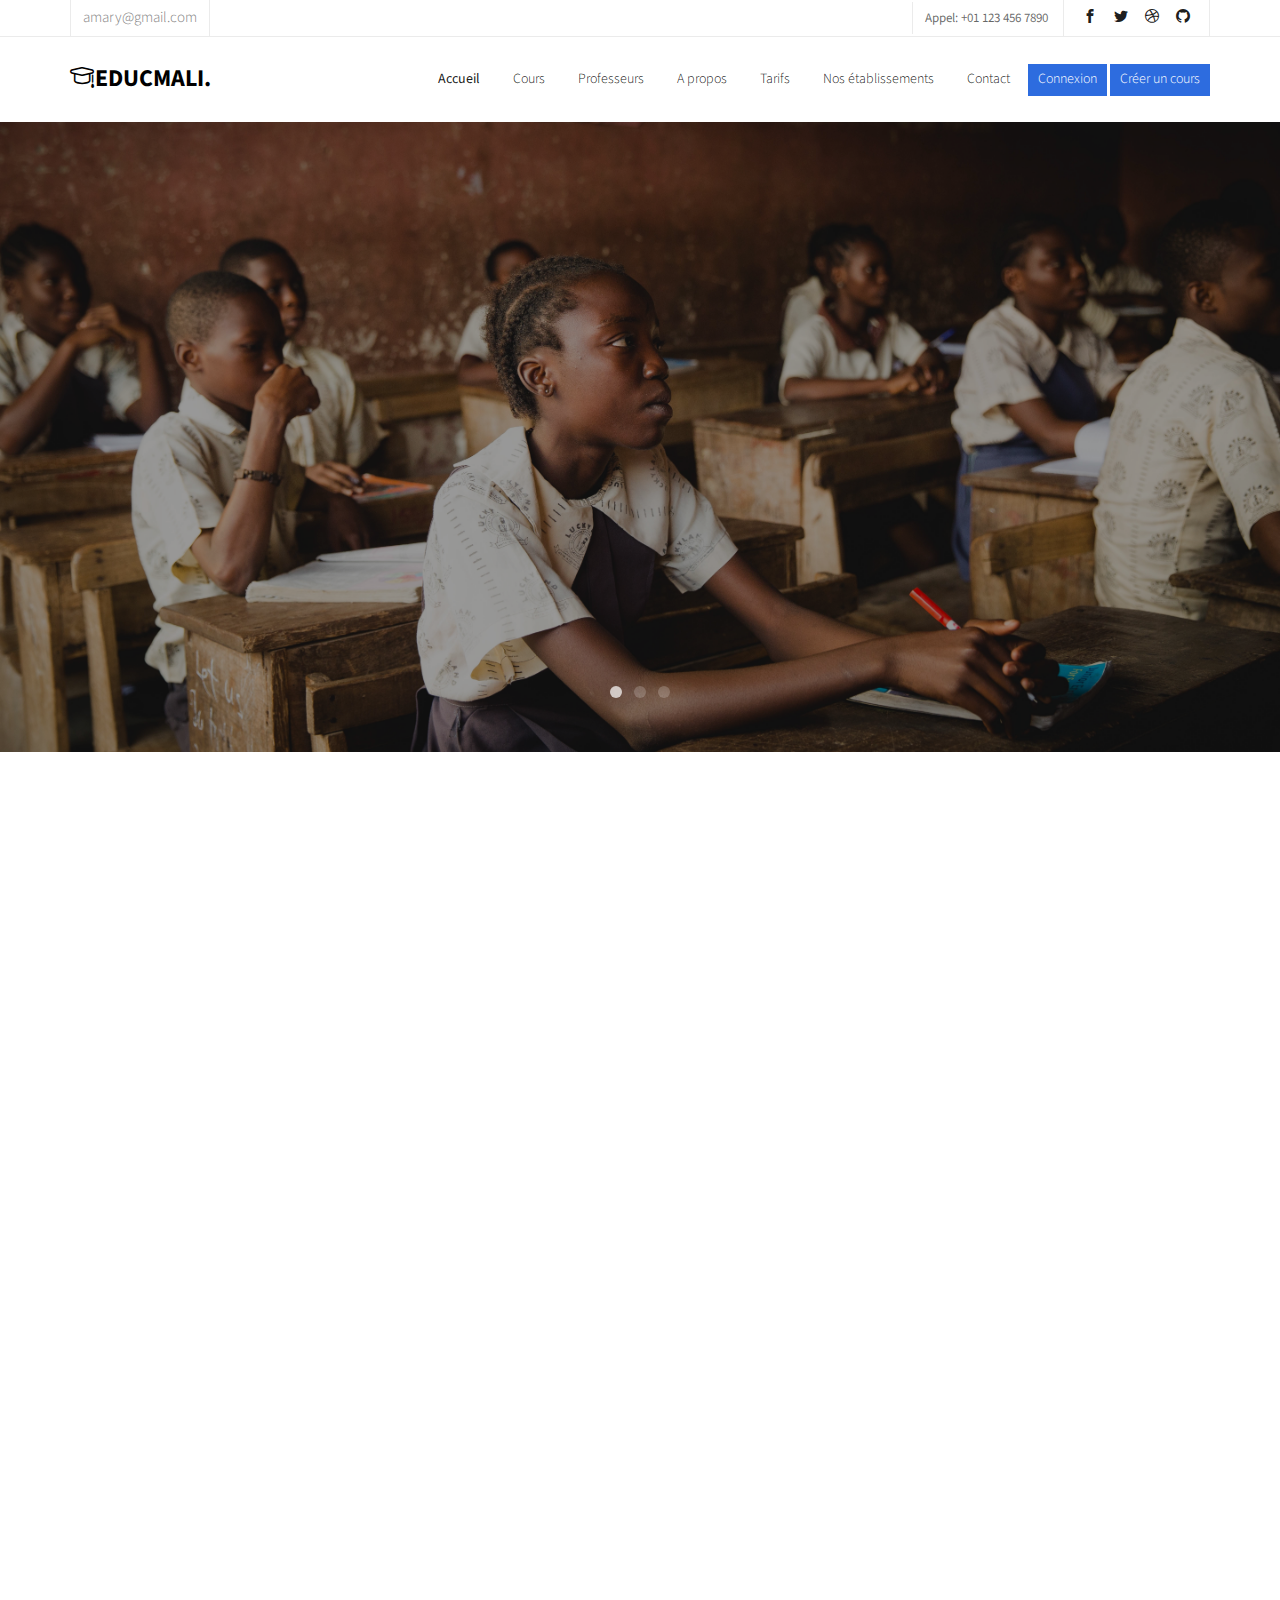
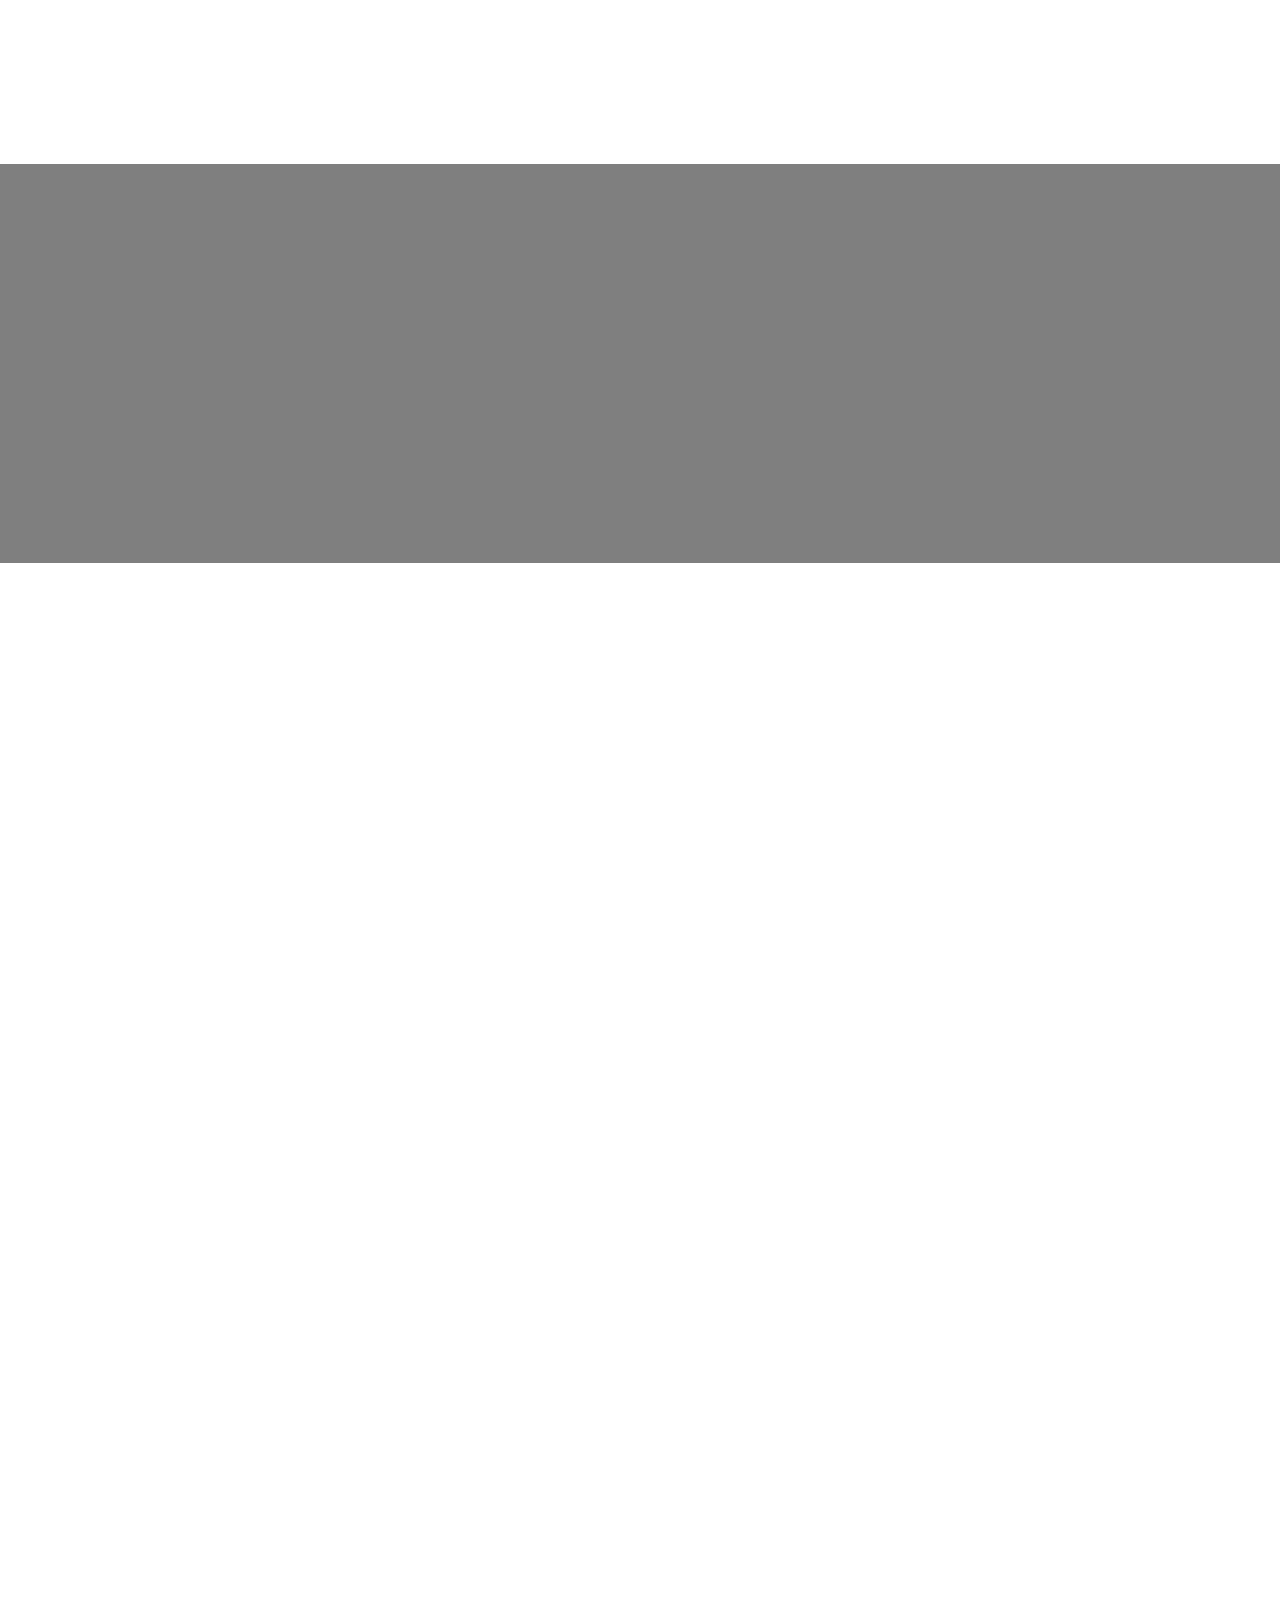
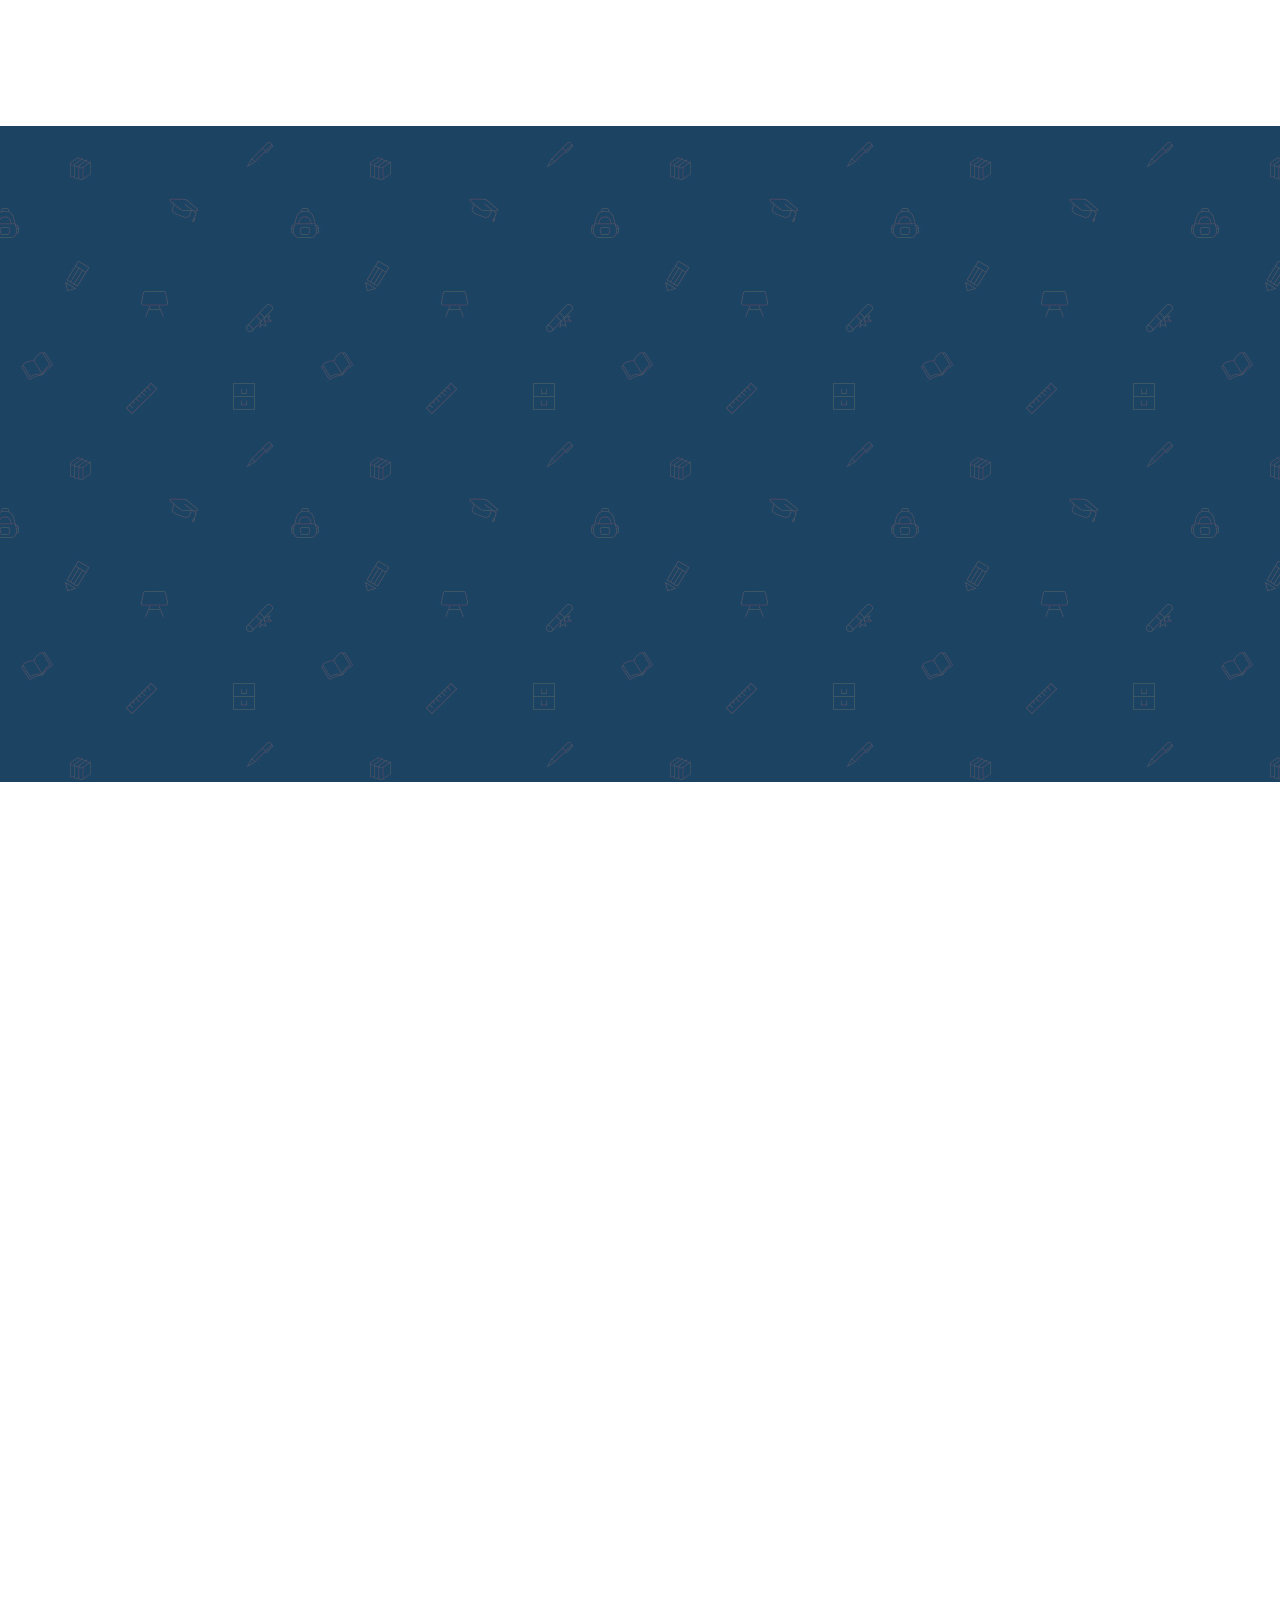
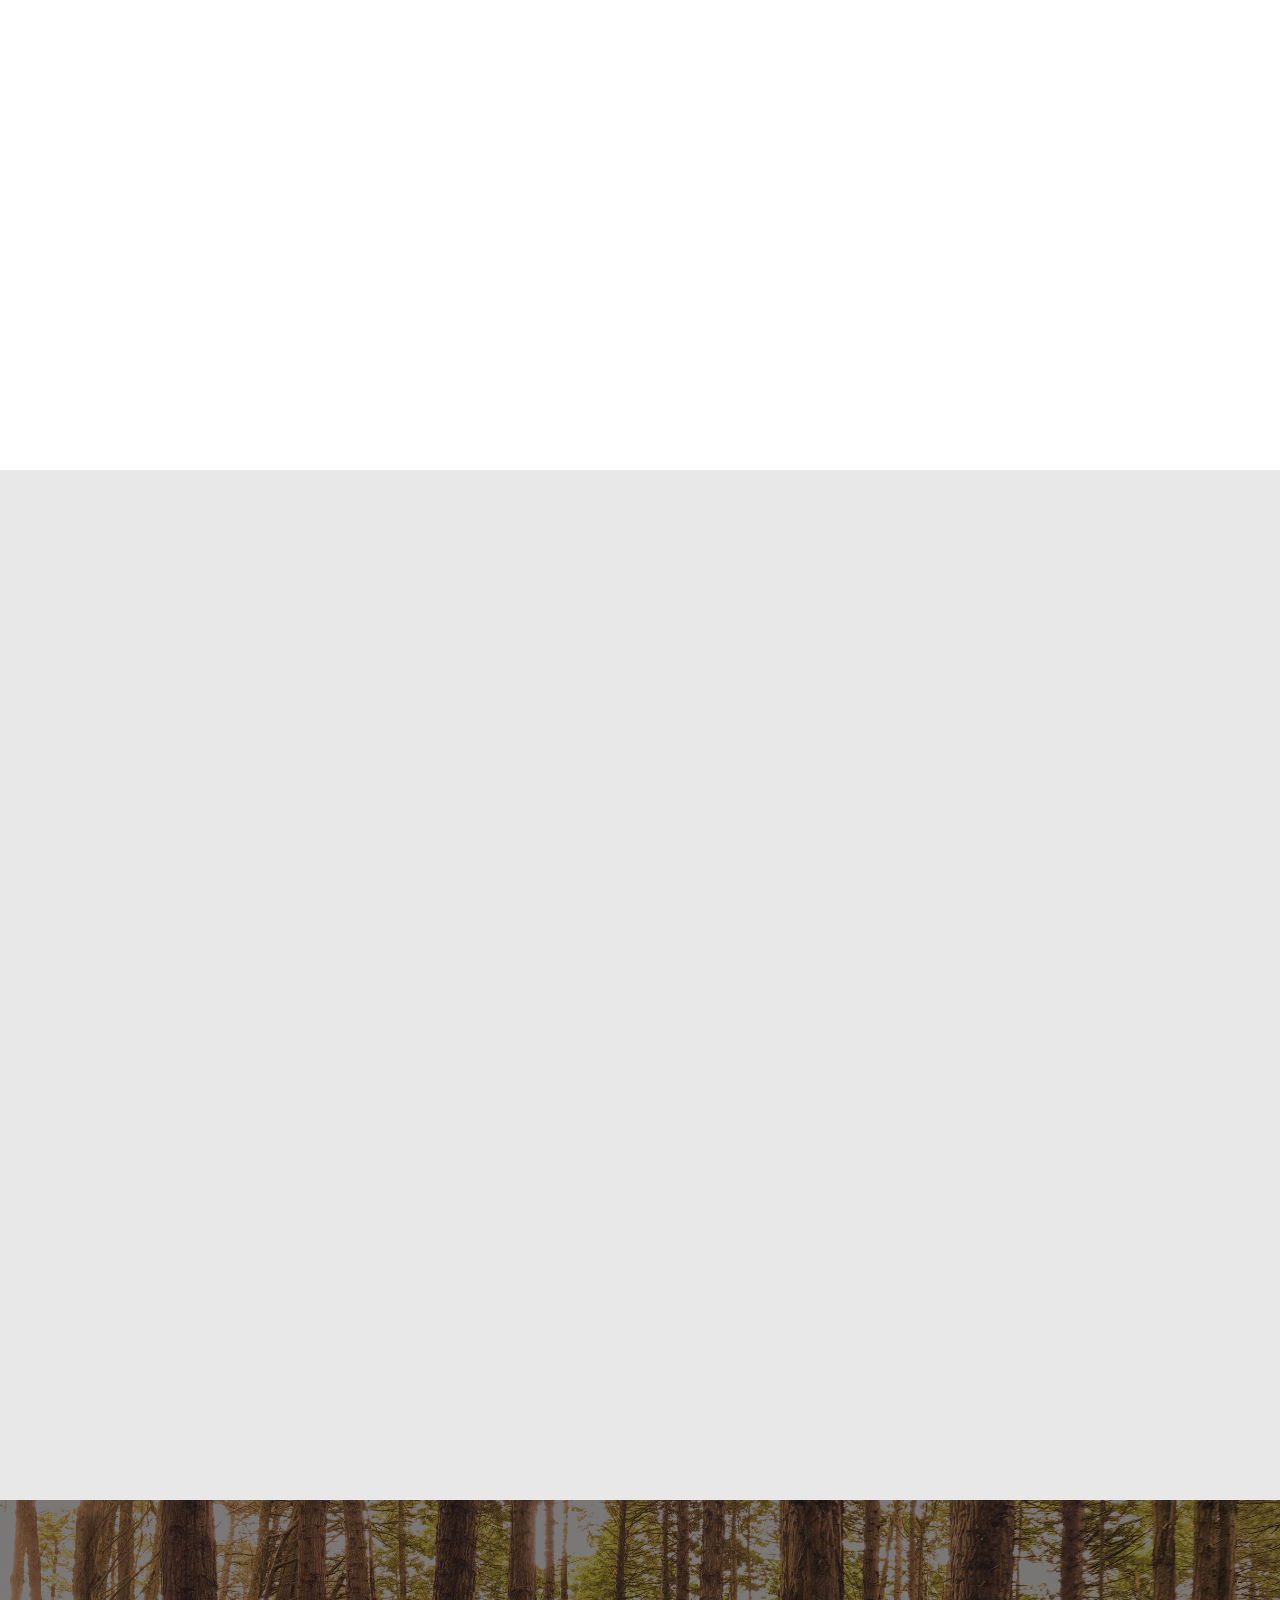
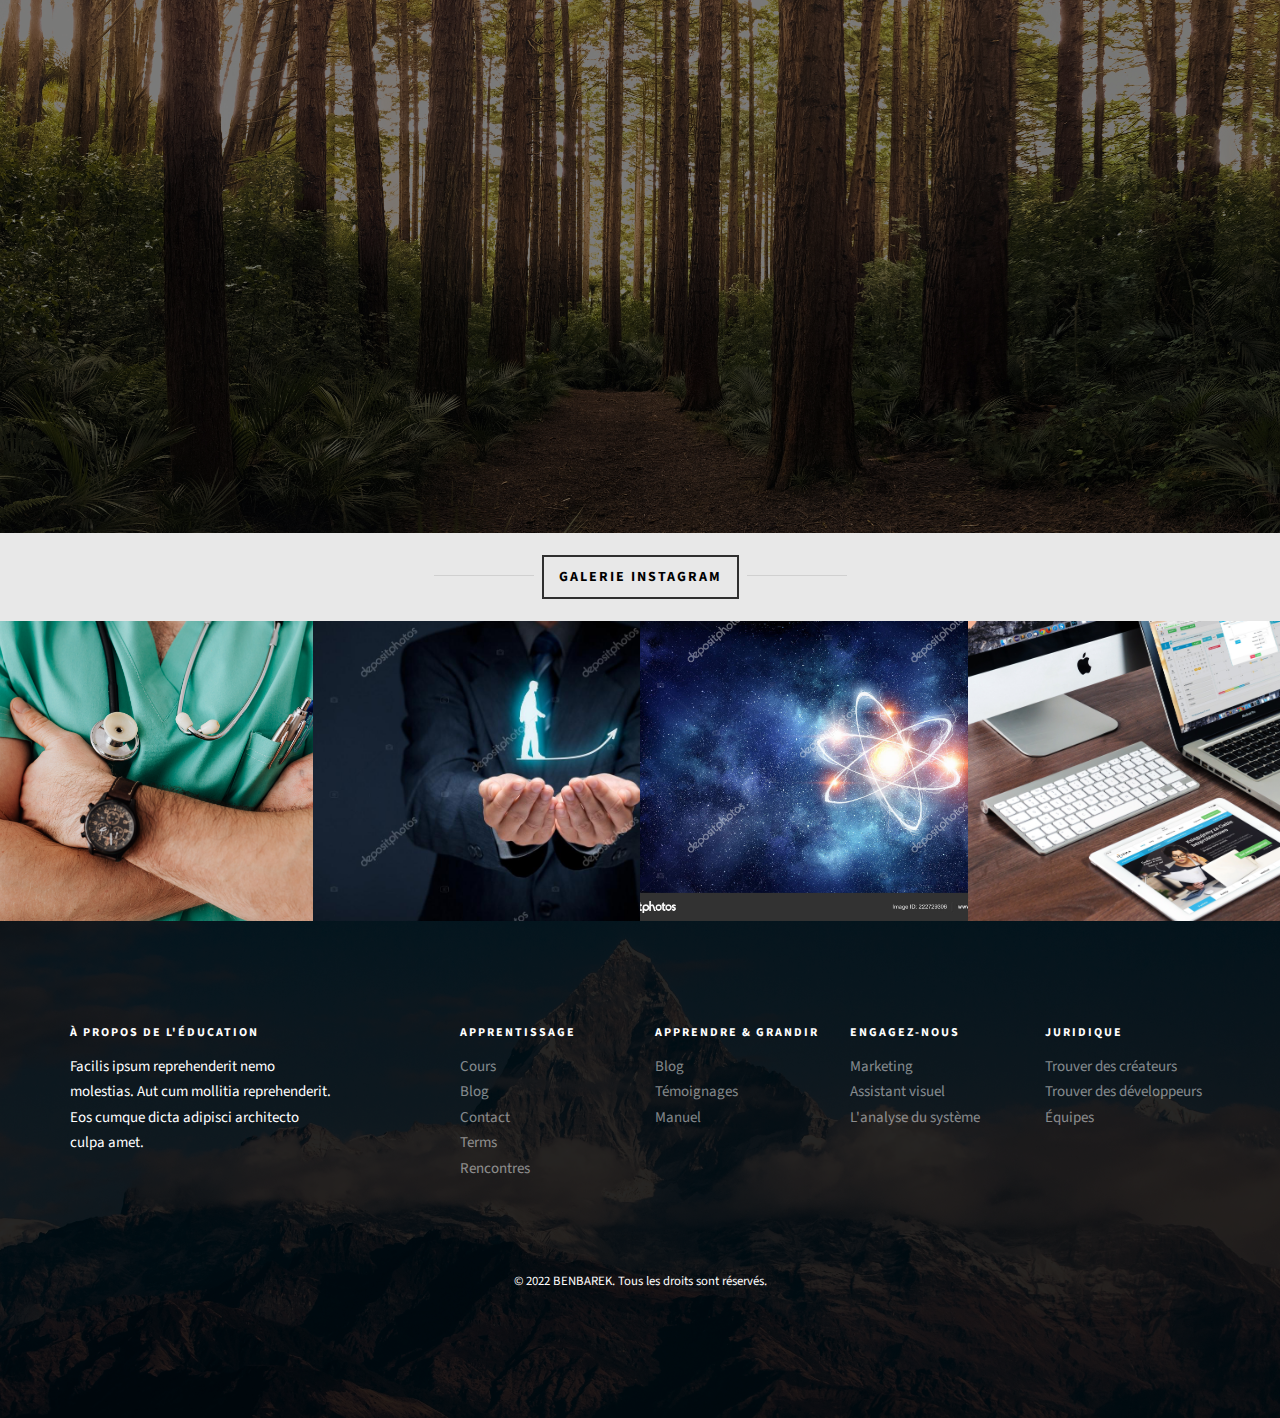
==== commit 3c53b6a2: "tous" ====
--- a/index.html
+++ b/index.html
@@ -5,24 +5,6 @@
 	<meta http-equiv="X-UA-Compatible" content="IE=edge">
 	<title>Accueil &mdash; EducMali.co</title>
 	<meta name="viewport" content="width=device-width, initial-scale=1">
-	<meta name="description" content="Free HTML5 Website Template by freehtml5.co" />
-	<meta name="keywords" content="free website templates, free html5, free template, free bootstrap, free website template, html5, css3, mobile first, responsive" />
-	<meta name="author" content="freehtml5.co" />
-
-	<!-- 
-	//////////////////////////////////////////////////////
-
-	FREE HTML5 TEMPLATE 
-	DESIGNED & DEVELOPED by FreeHTML5.co
-		
-	Website: 		http://freehtml5.co/
-	Email: 			info@freehtml5.co
-	Twitter: 		http://twitter.com/fh5co
-	Facebook: 		https://www.facebook.com/fh5co
-
-	//////////////////////////////////////////////////////
-	 -->
-
   	<!-- Facebook and Twitter integration -->
 	<meta property="og:title" content=""/>
 	<meta property="og:image" content=""/>
@@ -38,30 +20,30 @@
 	<link href="https://fonts.googleapis.com/css?family=Roboto+Slab:300,400" rel="stylesheet">
 	
 	<!-- Animate.css -->
-	<link rel="stylesheet" href="../css/animate.css">
+	<link rel="stylesheet" href="css/animate.css">
 	<!-- Icomoon Icon Fonts-->
-	<link rel="stylesheet" href="../css/icomoon.css">
+	<link rel="stylesheet" href="css/icomoon.css">
 	<!-- Bootstrap  -->
-	<link rel="stylesheet" href="../css/bootstrap.css">
+	<link rel="stylesheet" href="css/bootstrap.css">
 
 	<!-- Magnific Popup -->
-	<link rel="stylesheet" href="../css/magnific-popup.css">
+	<link rel="stylesheet" href="css/magnific-popup.css">
 
 	<!-- Owl Carousel  -->
-	<link rel="stylesheet" href="../css/owl.carousel.min.css">
-	<link rel="stylesheet" href="../css/owl.theme.default.min.css">
+	<link rel="stylesheet" href="css/owl.carousel.min.css">
+	<link rel="stylesheet" href="css/owl.theme.default.min.css">
 
 	<!-- Flexslider  -->
-	<link rel="stylesheet" href="../css/flexslider.css">
+	<link rel="stylesheet" href="css/flexslider.css">
 
 	<!-- Pricing -->
-	<link rel="stylesheet" href="../css/pricing.css">
+	<link rel="stylesheet" href="css/pricing.css">
 
 	<!-- Theme style  -->
-	<link rel="stylesheet" href="../css/style.css">
+	<link rel="stylesheet" href="css/style.css">
 
 	<!-- Modernizr JS -->
-	<script src="../js/modernizr-2.6.2.min.js"></script>
+	<script src="js/modernizr-2.6.2.min.js"></script>
 	<!-- FOR IE9 below -->
 	<!--[if lt IE 9]>
 	<script src="js/respond.min.js"></script>
@@ -104,7 +86,7 @@
 							<li><a href="pages/about.html">A propos</a></li>
 							<li><a href="pages/pricing.html">Tarifs</a></li>
 							<li class="has-dropdown">
-								<a href="pages/blog.html">Blog</a>
+								<a href="pages/blog.html">Nos établissements</a>
 								<ul class="dropdown">
 									<li><a href="#">Web Design</a></li>
 									<li><a href="#">eCommerce</a></li>
@@ -112,7 +94,7 @@
 									<li><a href="#">API</a></li>
 								</ul>
 							</li>
-							<li><a href="contact.html">Contact</a></li>
+							<li><a href="pages/contact.html">Contact</a></li>
 							<li class="btn-cta"><a href="connexion.html"><span>Connexion</span></a></li>
 							<li class="btn-cta"><a href="#"><span>Créer un cours</span></a></li>
 						</ul>
@@ -682,28 +664,28 @@
 	</div>
 	
 	<!-- jQuery -->
-	<script src="../js/jquery.min.js"></script>
+	<script src="js/jquery.min.js"></script>
 	<!-- jQuery Easing -->
-	<script src="../js/jquery.easing.1.3.js"></script>
+	<script src="js/jquery.easing.1.3.js"></script>
 	<!-- Bootstrap -->
-	<script src="../js/bootstrap.min.js"></script>
+	<script src="js/bootstrap.min.js"></script>
 	<!-- Waypoints -->
-	<script src="../js/jquery.waypoints.min.js"></script>
+	<script src="js/jquery.waypoints.min.js"></script>
 	<!-- Stellar Parallax -->
-	<script src="../js/jquery.stellar.min.js"></script>
+	<script src="js/jquery.stellar.min.js"></script>
 	<!-- Carousel -->
-	<script src="../js/owl.carousel.min.js"></script>
+	<script src="js/owl.carousel.min.js"></script>
 	<!-- Flexslider -->
-	<script src="../js/jquery.flexslider-min.js"></script>
+	<script src="js/jquery.flexslider-min.js"></script>
 	<!-- countTo -->
-	<script src="../js/jquery.countTo.js"></script>
+	<script src="js/jquery.countTo.js"></script>
 	<!-- Magnific Popup -->
-	<script src="../js/jquery.magnific-popup.min.js"></script>
-	<script src="../js/magnific-popup-options.js"></script>
+	<script src="js/jquery.magnific-popup.min.js"></script>
+	<script src="js/magnific-popup-options.js"></script>
 	<!-- Count Down -->
-	<script src="../js/simplyCountdown.js"></script>
+	<script src="js/simplyCountdown.js"></script>
 	<!-- Main -->
-	<script src="../js/main.js"></script>
+	<script src="js/main.js"></script>
 	<script>
     var d = new Date(new Date().getTime() + 1000 * 120 * 120 * 2000);
 
